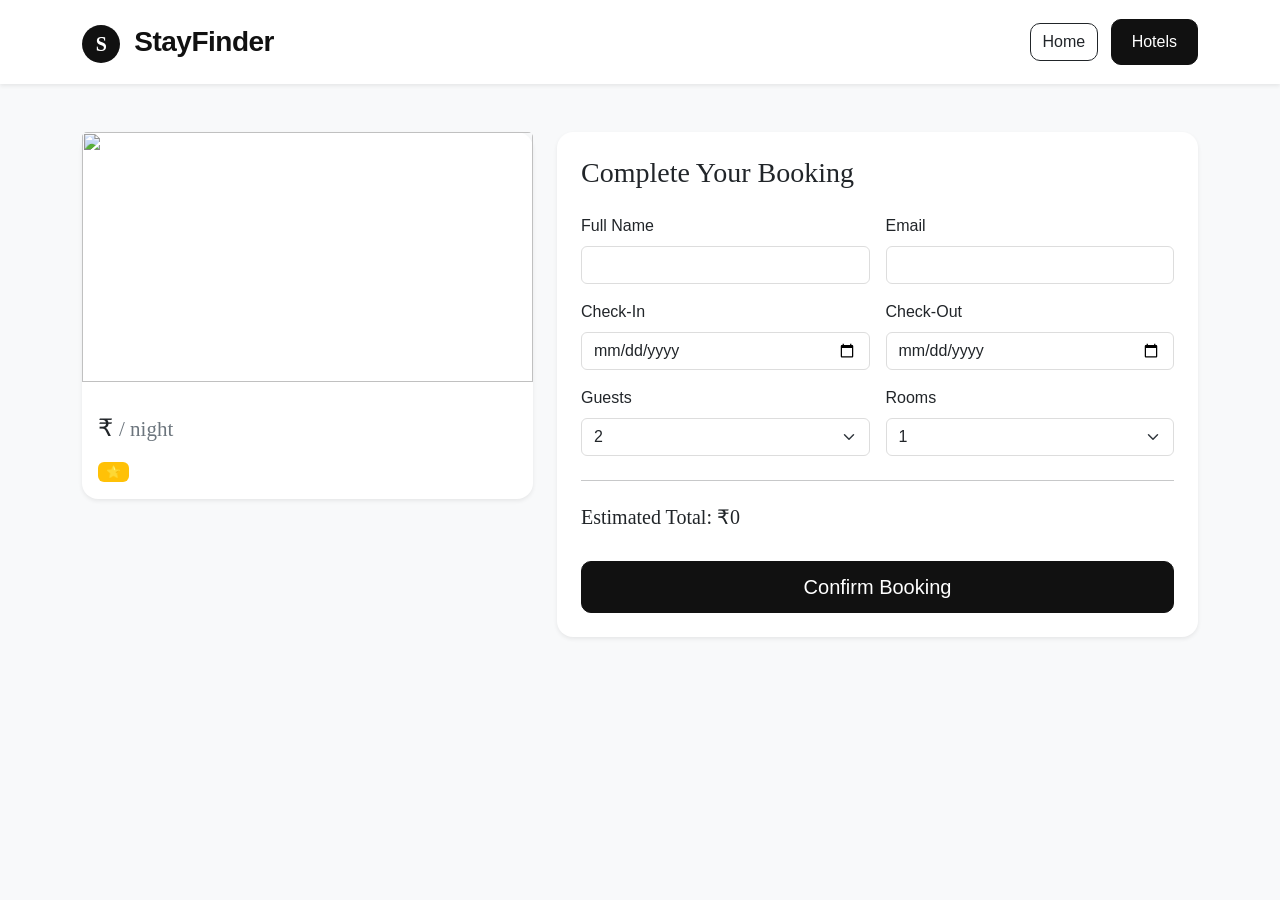
==== booking.html @ faed86fd "Add files via upload" ====
<!DOCTYPE html>
<html lang="en">
<head>
    <meta charset="UTF-8">
    <meta name="viewport" content="width=device-width, initial-scale=1.0">
    <title>StayFinder | Booking</title>

    <!-- Bootstrap -->
    <link href="https://cdn.jsdelivr.net/npm/bootstrap@5.3.3/dist/css/bootstrap.min.css" rel="stylesheet">

    <!-- CSS -->
    <link rel="stylesheet" href="style.css">
</head>

<body class="bg-light">

<!-- NAVBAR -->
<nav class="navbar navbar-expand-lg bg-white shadow-sm">
    <div class="container">

        <a class="navbar-brand fw-bold fs-3" href="index.html">
            <span class="brand-mark">S</span>
            StayFinder
        </a>

        <div>
            <a href="index.html" class="btn btn-outline-dark me-2">Home</a>
            <a href="hotels.html" class="btn btn-dark">Hotels</a>
        </div>

    </div>
</nav>


<div class="container py-5">

    <div class="row g-4">

        <!-- HOTEL DETAILS -->
        <div class="col-lg-5">

            <div class="card border-0 shadow-sm rounded-4">

                <img id="hotelImage"
                     src=""
                     class="card-img-top"
                     style="height:250px;object-fit:cover;">

                <div class="card-body">

                    <h3 id="hotelName"></h3>

                    <p id="hotelLocation" class="text-secondary"></p>

                    <h4>
                        ₹<span id="hotelPrice"></span>
                        <small class="text-secondary">
                            / night
                        </small>
                    </h4>

                    <div class="mt-3">

                        <span class="badge bg-warning text-dark">
                            ⭐ <span id="hotelRating"></span>
                        </span>

                    </div>

                </div>

            </div>

        </div>



        <!-- BOOKING FORM -->
        <div class="col-lg-7">

            <div class="card border-0 shadow-sm rounded-4 p-4">

                <h3 class="mb-4">
                    Complete Your Booking
                </h3>


                <form id="bookingForm">

                    <div class="row g-3">

                        <div class="col-md-6">

                            <label class="form-label">
                                Full Name
                            </label>

                            <input
                                type="text"
                                id="guestName"
                                class="form-control"
                                required>

                        </div>


                        <div class="col-md-6">

                            <label class="form-label">
                                Email
                            </label>

                            <input
                                type="email"
                                id="guestEmail"
                                class="form-control"
                                required>

                        </div>


                        <div class="col-md-6">

                            <label class="form-label">
                                Check-In
                            </label>

                            <input
                                type="date"
                                id="checkIn"
                                class="form-control"
                                required>

                        </div>


                        <div class="col-md-6">

                            <label class="form-label">
                                Check-Out
                            </label>

                            <input
                                type="date"
                                id="checkOut"
                                class="form-control"
                                required>

                        </div>


                        <div class="col-md-6">

                            <label class="form-label">
                                Guests
                            </label>

                            <select
                                id="guests"
                                class="form-select">

                                <option>1</option>
                                <option selected>2</option>
                                <option>3</option>
                                <option>4</option>

                            </select>

                        </div>


                        <div class="col-md-6">

                            <label class="form-label">
                                Rooms
                            </label>

                            <select
                                id="rooms"
                                class="form-select">

                                <option selected>1</option>
                                <option>2</option>
                                <option>3</option>

                            </select>

                        </div>

                    </div>


                    <hr class="my-4">


                    <h5>
                        Estimated Total:
                        ₹<span id="totalPrice">0</span>
                    </h5>


                    <button
                        class="btn btn-dark btn-lg mt-4 w-100"
                        type="submit">

                        Confirm Booking

                    </button>

                </form>

            </div>

        </div>

    </div>

</div>


<!-- Bootstrap -->
<script src="https://cdn.jsdelivr.net/npm/bootstrap@5.3.3/dist/js/bootstrap.bundle.min.js"></script>

<!-- Shared JS -->
<script src="script.js"></script>

<script>

let selectedHotel = JSON.parse(
    localStorage.getItem("selectedHotel")
);

if(selectedHotel){

    document.getElementById("hotelImage").src =
        selectedHotel.image;

    document.getElementById("hotelName").innerText =
        selectedHotel.name;

    document.getElementById("hotelLocation").innerText =
        selectedHotel.location;

    document.getElementById("hotelPrice").innerText =
        selectedHotel.price;

    document.getElementById("hotelRating").innerText =
        selectedHotel.rating;
}

function calculateTotal(){

    let price =
        selectedHotel.price;

    let rooms =
        Number(
            document.getElementById("rooms").value
        );

    let total =
        price * rooms;

    document.getElementById(
        "totalPrice"
    ).innerText = total;
}

calculateTotal();

document
.getElementById("rooms")
.addEventListener("change",
    calculateTotal
);


document
.getElementById("bookingForm")
.addEventListener("submit",

function(e){

    e.preventDefault();

    let booking = {

        hotel:
            selectedHotel.name,

        location:
            selectedHotel.location,

        image:
            selectedHotel.image,

        guest:
            document.getElementById(
                "guestName"
            ).value,

        email:
            document.getElementById(
                "guestEmail"
            ).value,

        checkIn:
            document.getElementById(
                "checkIn"
            ).value,

        checkOut:
            document.getElementById(
                "checkOut"
            ).value,

        guests:
            document.getElementById(
                "guests"
            ).value,

        rooms:
            document.getElementById(
                "rooms"
            ).value,

        total:
            document.getElementById(
                "totalPrice"
            ).innerText
    };


    localStorage.setItem(
        "booking",
        JSON.stringify(booking)
    );


    /*
      GOOGLE ANALYTICS EVENT
    */

    trackEvent(
        "booking_complete",
        {
            hotel_name:
                booking.hotel,

            value:
                booking.total
        }
    );


    window.location.href =
        "my-booking.html";

});

</script>

</body>
</html>
---- style.css ----
/* =====================================================
   STAYFINDER - MAIN CSS
   ===================================================== */


/* =====================================================
   GENERAL
   ===================================================== */

* {
    margin: 0;
    padding: 0;
    box-sizing: border-box;
}

body {
    font-family: "DM Sans", sans-serif;
    color: #222;
    background: #f8f7f4;
}

h1,
h2,
h3,
h4,
h5 {
    font-family: "Playfair Display", serif;
}

a {
    text-decoration: none;
}


/* =====================================================
   NAVBAR
   ===================================================== */

.navbar {
    padding: 16px 0;
    background: #ffffff;
}

.navbar-brand {
    color: #111 !important;
    letter-spacing: -0.5px;
}

.brand-mark {
    display: inline-flex;
    justify-content: center;
    align-items: center;

    width: 38px;
    height: 38px;

    margin-right: 7px;

    border-radius: 50%;

    background: #111;
    color: white;

    font-family: "Playfair Display", serif;
    font-size: 20px;
}

.nav-link {
    color: #333 !important;
    font-weight: 500;
    margin: 0 7px;
}

.nav-link:hover {
    color: #777 !important;
}


/* =====================================================
   HERO SECTION
   ===================================================== */

.hero-section {
    position: relative;

    min-height: 650px;

    background-image:
        url("https://images.unsplash.com/photo-1564501049412-61c2a3083791?auto=format&fit=crop&w=1800&q=90");

    background-size: cover;
    background-position: center;

    display: flex;
    align-items: center;
}

.hero-overlay {
    position: absolute;

    inset: 0;

    background:
        linear-gradient(
            90deg,
            rgba(0, 0, 0, 0.72),
            rgba(0, 0, 0, 0.25)
        );
}

.hero-content {
    position: relative;

    z-index: 2;

    max-width: 750px;

    color: white;
}

.hero-small-text {
    text-transform: uppercase;

    letter-spacing: 3px;

    font-size: 14px;

    font-weight: 600;

    margin-bottom: 15px;
}

.hero-content h1 {
    font-size: clamp(45px, 7vw, 80px);

    line-height: 1.05;

    margin-bottom: 20px;
}

.hero-content p {
    font-size: 18px;

    max-width: 600px;

    line-height: 1.7;
}


/* =====================================================
   SEARCH BOX
   ===================================================== */

.search-box {
    background: white;

    border-radius: 18px;

    padding: 22px;

    box-shadow:
        0 15px 45px rgba(0, 0, 0, 0.15);

    margin-top: 35px;
}

.search-box label {
    font-size: 13px;

    font-weight: 600;

    margin-bottom: 6px;

    color: #555;
}

.search-box .form-control,
.search-box .form-select {
    border-radius: 10px;

    min-height: 48px;

    border: 1px solid #ddd;
}

.search-box .form-control:focus,
.search-box .form-select:focus {
    border-color: #111;

    box-shadow: none;
}


/* =====================================================
   SECTION TITLES
   ===================================================== */

.section-label {
    display: inline-block;

    font-size: 12px;

    font-weight: 700;

    letter-spacing: 2px;

    color: #777;

    text-transform: uppercase;
}

.section-title {
    font-size: 45px;

    line-height: 1.2;

    margin-bottom: 15px;
}


/* =====================================================
   DESTINATION CARDS
   ===================================================== */

.destination-card {
    position: relative;

    height: 300px;

    overflow: hidden;

    border-radius: 18px;

    cursor: pointer;
}

.destination-card img {
    width: 100%;
    height: 100%;

    object-fit: cover;

    transition: transform 0.5s ease;
}

.destination-card:hover img {
    transform: scale(1.08);
}

.destination-overlay {
    position: absolute;

    inset: 0;

    display: flex;
    align-items: flex-end;

    padding: 25px;

    color: white;

    background:
        linear-gradient(
            transparent 35%,
            rgba(0, 0, 0, 0.75)
        );
}

.destination-overlay h4 {
    margin: 0;

    font-size: 26px;
}


/* =====================================================
   HOTEL CARDS
   ===================================================== */

.hotel-card {
    background: white;

    border-radius: 18px;

    overflow: hidden;

    border: 1px solid #eee;

    transition:
        transform 0.3s ease,
        box-shadow 0.3s ease;

    height: 100%;
}

.hotel-card:hover {
    transform: translateY(-7px);

    box-shadow:
        0 15px 40px rgba(0, 0, 0, 0.10);
}

.hotel-card-image {
    width: 100%;

    height: 230px;

    object-fit: cover;
}

.hotel-card h4 {
    font-size: 24px;
}

.rating {
    font-size: 14px;

    font-weight: 600;
}


/* =====================================================
   FEATURE BOXES
   ===================================================== */

.feature-box {
    background: white;

    padding: 35px 25px;

    border-radius: 18px;

    text-align: center;

    height: 100%;

    border: 1px solid #eee;

    transition: transform 0.3s ease;
}

.feature-box:hover {
    transform: translateY(-5px);
}

.feature-icon {
    width: 65px;
    height: 65px;

    margin: 0 auto 20px;

    border-radius: 50%;

    background: #f0eee9;

    display: flex;

    align-items: center;

    justify-content: center;

    font-size: 27px;
}


/* =====================================================
   PAGE HEADER
   ===================================================== */

.page-header {
    background: #eeece7;

    padding: 80px 0;

    text-align: center;
}

.page-header h1 {
    font-size: 55px;

    margin-bottom: 15px;
}


/* =====================================================
   FILTER BOX
   ===================================================== */

.filter-box {
    background: white;

    border-radius: 18px;

    padding: 25px;

    border: 1px solid #eee;

    box-shadow:
        0 8px 30px rgba(0, 0, 0, 0.05);
}

.filter-box label {
    font-size: 13px;

    font-weight: 600;

    margin-bottom: 7px;
}

.filter-box .form-control,
.filter-box .form-select {
    min-height: 45px;

    border-radius: 10px;
}


/* =====================================================
   SORT SELECT
   ===================================================== */

.sort-select {
    min-width: 180px;

    border-radius: 10px;
}


/* =====================================================
   BOOKING PAGE
   ===================================================== */

.booking-img {
    width: 100%;

    height: 450px;

    object-fit: cover;

    border-radius: 18px;
}

.price-summary {
    background: #f1eee8;

    border-radius: 15px;

    padding: 20px;
}

.price-box {
    background: #111;

    color: white;

    padding: 25px;

    border-radius: 15px;
}


/* =====================================================
   EMPTY STATE
   ===================================================== */

.empty-state {
    background: white;

    padding: 70px 30px;

    border-radius: 20px;

    border: 1px solid #eee;
}


/* =====================================================
   PROFILE
   ===================================================== */

.profile-avatar {
    width: 100px;
    height: 100px;

    border-radius: 50%;

    background: #111;

    color: white;

    display: flex;

    justify-content: center;

    align-items: center;

    font-family: "Playfair Display", serif;

    font-size: 45px;
}

#profileForm .form-control {
    min-height: 50px;

    border-radius: 10px;

    border: 1px solid #ddd;
}

#profileForm .form-control:focus {
    border-color: #111;

    box-shadow: none;
}


/* =====================================================
   BUTTONS
   ===================================================== */

.btn-dark {
    background: #111;

    border-color: #111;

    border-radius: 10px;

    padding: 10px 20px;
}

.btn-dark:hover {
    background: #333;

    border-color: #333;
}

.btn-outline-dark {
    border-radius: 10px;
}


/* =====================================================
   FOOTER
   ===================================================== */

.footer {
    background: #111;

    color: #ddd;

    padding: 55px 0;

    margin-top: 70px;
}

.footer h4 {
    color: white;

    margin-bottom: 15px;
}

.footer p {
    color: #aaa;

    margin-bottom: 8px;
}


/* =====================================================
   FORM ELEMENTS
   ===================================================== */

.form-control,
.form-select {
    border-color: #ddd;
}

.form-control:focus,
.form-select:focus {
    border-color: #111;

    box-shadow:
        0 0 0 0.15rem rgba(0, 0, 0, 0.08);
}


/* =====================================================
   RESPONSIVE DESIGN
   ===================================================== */

@media (max-width: 768px) {

    .hero-section {
        min-height: 720px;
    }

    .hero-content h1 {
        font-size: 48px;
    }

    .hero-content p {
        font-size: 16px;
    }

    .section-title {
        font-size: 36px;
    }

    .page-header {
        padding: 55px 0;
    }

    .page-header h1 {
        font-size: 42px;
    }

    .destination-card {
        height: 250px;
    }

    .hotel-card-image {
        height: 210px;
    }

}


/* =====================================================
   PRINT BOOKING
   ===================================================== */

@media print {

    .navbar,
    .footer,
    .btn {
        display: none !important;
    }

    body {
        background: white;
    }

    .card {
        box-shadow: none !important;

        border: 1px solid #ddd !important;
    }

}
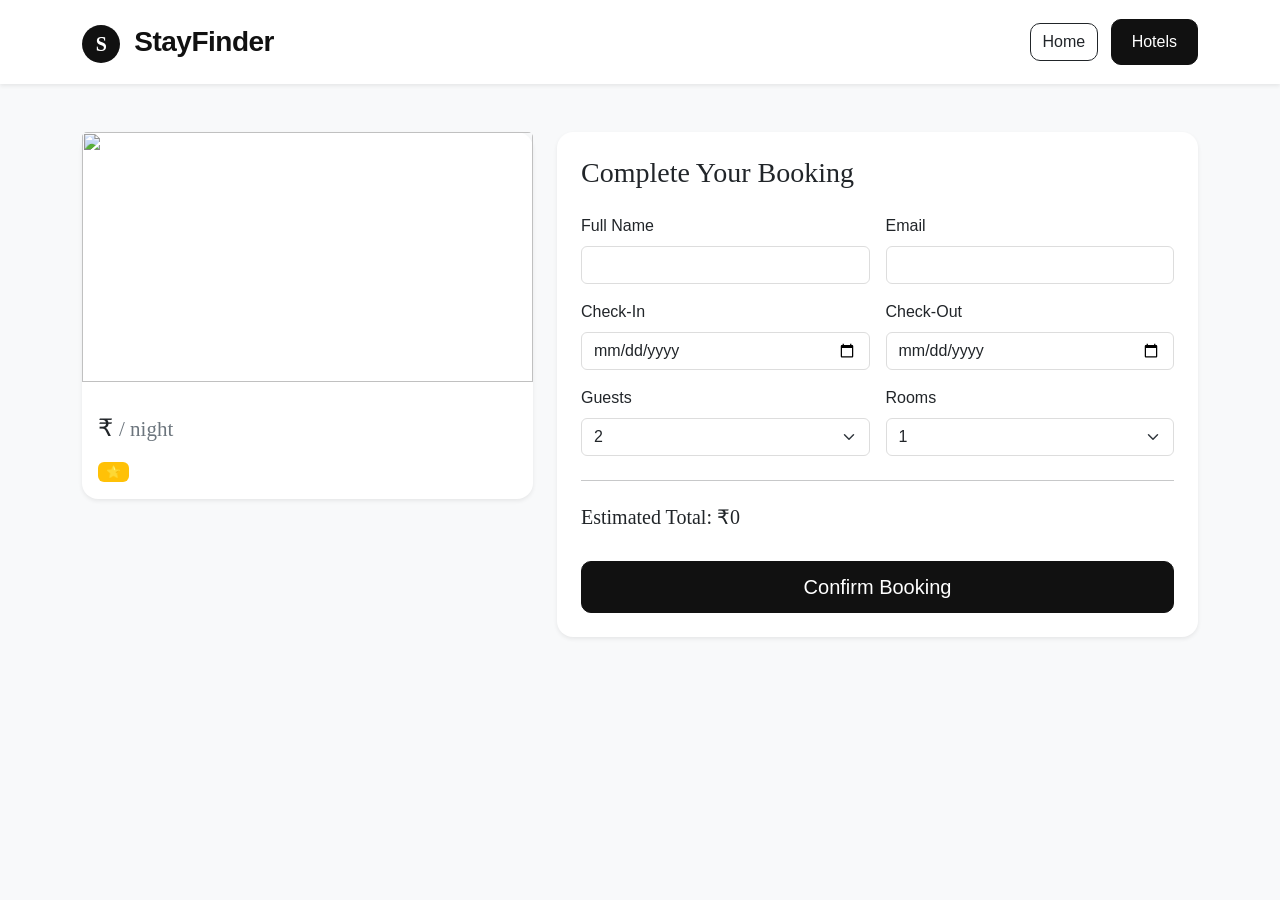
==== commit f8dbb0d3: "Add Google Analytics tracking" ====
--- a/booking.html
+++ b/booking.html
@@ -1,364 +1,375 @@
-<!DOCTYPE html>
-<html lang="en">
-<head>
-    <meta charset="UTF-8">
-    <meta name="viewport" content="width=device-width, initial-scale=1.0">
-    <title>StayFinder | Booking</title>
-
-    <!-- Bootstrap -->
-    <link href="https://cdn.jsdelivr.net/npm/bootstrap@5.3.3/dist/css/bootstrap.min.css" rel="stylesheet">
-
-    <!-- CSS -->
-    <link rel="stylesheet" href="style.css">
-</head>
-
-<body class="bg-light">
-
-<!-- NAVBAR -->
-<nav class="navbar navbar-expand-lg bg-white shadow-sm">
-    <div class="container">
-
-        <a class="navbar-brand fw-bold fs-3" href="index.html">
-            <span class="brand-mark">S</span>
-            StayFinder
-        </a>
-
-        <div>
-            <a href="index.html" class="btn btn-outline-dark me-2">Home</a>
-            <a href="hotels.html" class="btn btn-dark">Hotels</a>
-        </div>
-
-    </div>
-</nav>
-
-
-<div class="container py-5">
-
-    <div class="row g-4">
-
-        <!-- HOTEL DETAILS -->
-        <div class="col-lg-5">
-
-            <div class="card border-0 shadow-sm rounded-4">
-
-                <img id="hotelImage"
-                     src=""
-                     class="card-img-top"
-                     style="height:250px;object-fit:cover;">
-
-                <div class="card-body">
-
-                    <h3 id="hotelName"></h3>
-
-                    <p id="hotelLocation" class="text-secondary"></p>
-
-                    <h4>
-                        ₹<span id="hotelPrice"></span>
-                        <small class="text-secondary">
-                            / night
-                        </small>
-                    </h4>
-
-                    <div class="mt-3">
-
-                        <span class="badge bg-warning text-dark">
-                            ⭐ <span id="hotelRating"></span>
-                        </span>
-
-                    </div>
-
-                </div>
-
-            </div>
-
-        </div>
-
-
-
-        <!-- BOOKING FORM -->
-        <div class="col-lg-7">
-
-            <div class="card border-0 shadow-sm rounded-4 p-4">
-
-                <h3 class="mb-4">
-                    Complete Your Booking
-                </h3>
-
-
-                <form id="bookingForm">
-
-                    <div class="row g-3">
-
-                        <div class="col-md-6">
-
-                            <label class="form-label">
-                                Full Name
-                            </label>
-
-                            <input
-                                type="text"
-                                id="guestName"
-                                class="form-control"
-                                required>
-
-                        </div>
-
-
-                        <div class="col-md-6">
-
-                            <label class="form-label">
-                                Email
-                            </label>
-
-                            <input
-                                type="email"
-                                id="guestEmail"
-                                class="form-control"
-                                required>
-
-                        </div>
-
-
-                        <div class="col-md-6">
-
-                            <label class="form-label">
-                                Check-In
-                            </label>
-
-                            <input
-                                type="date"
-                                id="checkIn"
-                                class="form-control"
-                                required>
-
-                        </div>
-
-
-                        <div class="col-md-6">
-
-                            <label class="form-label">
-                                Check-Out
-                            </label>
-
-                            <input
-                                type="date"
-                                id="checkOut"
-                                class="form-control"
-                                required>
-
-                        </div>
-
-
-                        <div class="col-md-6">
-
-                            <label class="form-label">
-                                Guests
-                            </label>
-
-                            <select
-                                id="guests"
-                                class="form-select">
-
-                                <option>1</option>
-                                <option selected>2</option>
-                                <option>3</option>
-                                <option>4</option>
-
-                            </select>
-
-                        </div>
-
-
-                        <div class="col-md-6">
-
-                            <label class="form-label">
-                                Rooms
-                            </label>
-
-                            <select
-                                id="rooms"
-                                class="form-select">
-
-                                <option selected>1</option>
-                                <option>2</option>
-                                <option>3</option>
-
-                            </select>
-
-                        </div>
-
-                    </div>
-
-
-                    <hr class="my-4">
-
-
-                    <h5>
-                        Estimated Total:
-                        ₹<span id="totalPrice">0</span>
-                    </h5>
-
-
-                    <button
-                        class="btn btn-dark btn-lg mt-4 w-100"
-                        type="submit">
-
-                        Confirm Booking
-
-                    </button>
-
-                </form>
-
-            </div>
-
-        </div>
-
-    </div>
-
-</div>
-
-
-<!-- Bootstrap -->
-<script src="https://cdn.jsdelivr.net/npm/bootstrap@5.3.3/dist/js/bootstrap.bundle.min.js"></script>
-
-<!-- Shared JS -->
-<script src="script.js"></script>
-
-<script>
-
-let selectedHotel = JSON.parse(
-    localStorage.getItem("selectedHotel")
-);
-
-if(selectedHotel){
-
-    document.getElementById("hotelImage").src =
-        selectedHotel.image;
-
-    document.getElementById("hotelName").innerText =
-        selectedHotel.name;
-
-    document.getElementById("hotelLocation").innerText =
-        selectedHotel.location;
-
-    document.getElementById("hotelPrice").innerText =
-        selectedHotel.price;
-
-    document.getElementById("hotelRating").innerText =
-        selectedHotel.rating;
-}
-
-function calculateTotal(){
-
-    let price =
-        selectedHotel.price;
-
-    let rooms =
-        Number(
-            document.getElementById("rooms").value
-        );
-
-    let total =
-        price * rooms;
-
-    document.getElementById(
-        "totalPrice"
-    ).innerText = total;
-}
-
-calculateTotal();
-
-document
-.getElementById("rooms")
-.addEventListener("change",
-    calculateTotal
-);
-
-
-document
-.getElementById("bookingForm")
-.addEventListener("submit",
-
-function(e){
-
-    e.preventDefault();
-
-    let booking = {
-
-        hotel:
-            selectedHotel.name,
-
-        location:
-            selectedHotel.location,
-
-        image:
-            selectedHotel.image,
-
-        guest:
-            document.getElementById(
-                "guestName"
-            ).value,
-
-        email:
-            document.getElementById(
-                "guestEmail"
-            ).value,
-
-        checkIn:
-            document.getElementById(
-                "checkIn"
-            ).value,
-
-        checkOut:
-            document.getElementById(
-                "checkOut"
-            ).value,
-
-        guests:
-            document.getElementById(
-                "guests"
-            ).value,
-
-        rooms:
-            document.getElementById(
-                "rooms"
-            ).value,
-
-        total:
-            document.getElementById(
-                "totalPrice"
-            ).innerText
-    };
-
-
-    localStorage.setItem(
-        "booking",
-        JSON.stringify(booking)
-    );
-
-
-    /*
-      GOOGLE ANALYTICS EVENT
-    */
-
-    trackEvent(
-        "booking_complete",
-        {
-            hotel_name:
-                booking.hotel,
-
-            value:
-                booking.total
-        }
-    );
-
-
-    window.location.href =
-        "my-booking.html";
-
-});
-
-</script>
-
-</body>
+<!DOCTYPE html>
+<html lang="en">
+<head>
+    <meta charset="UTF-8">
+    <meta name="viewport" content="width=device-width, initial-scale=1.0">
+    <title>StayFinder | Booking</title>
+
+    <!-- Bootstrap -->
+    <link href="https://cdn.jsdelivr.net/npm/bootstrap@5.3.3/dist/css/bootstrap.min.css" rel="stylesheet">
+
+    <!-- CSS -->
+    <link rel="stylesheet" href="style.css">
+
+    <!-- Google Analytics -->
+<script async src="https://www.googletagmanager.com/gtag/js?id=G-7BK6CVH2B3"></script>
+<script>
+  window.dataLayer = window.dataLayer || [];
+  function gtag(){dataLayer.push(arguments);}
+  gtag('js', new Date());
+
+  gtag('config', 'G-7BK6CVH2B3');
+</script>
+<!-- End Google Analytics -->
+</head>
+
+<body class="bg-light">
+
+<!-- NAVBAR -->
+<nav class="navbar navbar-expand-lg bg-white shadow-sm">
+    <div class="container">
+
+        <a class="navbar-brand fw-bold fs-3" href="index.html">
+            <span class="brand-mark">S</span>
+            StayFinder
+        </a>
+
+        <div>
+            <a href="index.html" class="btn btn-outline-dark me-2">Home</a>
+            <a href="hotels.html" class="btn btn-dark">Hotels</a>
+        </div>
+
+    </div>
+</nav>
+
+
+<div class="container py-5">
+
+    <div class="row g-4">
+
+        <!-- HOTEL DETAILS -->
+        <div class="col-lg-5">
+
+            <div class="card border-0 shadow-sm rounded-4">
+
+                <img id="hotelImage"
+                     src=""
+                     class="card-img-top"
+                     style="height:250px;object-fit:cover;">
+
+                <div class="card-body">
+
+                    <h3 id="hotelName"></h3>
+
+                    <p id="hotelLocation" class="text-secondary"></p>
+
+                    <h4>
+                        ₹<span id="hotelPrice"></span>
+                        <small class="text-secondary">
+                            / night
+                        </small>
+                    </h4>
+
+                    <div class="mt-3">
+
+                        <span class="badge bg-warning text-dark">
+                            ⭐ <span id="hotelRating"></span>
+                        </span>
+
+                    </div>
+
+                </div>
+
+            </div>
+
+        </div>
+
+
+
+        <!-- BOOKING FORM -->
+        <div class="col-lg-7">
+
+            <div class="card border-0 shadow-sm rounded-4 p-4">
+
+                <h3 class="mb-4">
+                    Complete Your Booking
+                </h3>
+
+
+                <form id="bookingForm">
+
+                    <div class="row g-3">
+
+                        <div class="col-md-6">
+
+                            <label class="form-label">
+                                Full Name
+                            </label>
+
+                            <input
+                                type="text"
+                                id="guestName"
+                                class="form-control"
+                                required>
+
+                        </div>
+
+
+                        <div class="col-md-6">
+
+                            <label class="form-label">
+                                Email
+                            </label>
+
+                            <input
+                                type="email"
+                                id="guestEmail"
+                                class="form-control"
+                                required>
+
+                        </div>
+
+
+                        <div class="col-md-6">
+
+                            <label class="form-label">
+                                Check-In
+                            </label>
+
+                            <input
+                                type="date"
+                                id="checkIn"
+                                class="form-control"
+                                required>
+
+                        </div>
+
+
+                        <div class="col-md-6">
+
+                            <label class="form-label">
+                                Check-Out
+                            </label>
+
+                            <input
+                                type="date"
+                                id="checkOut"
+                                class="form-control"
+                                required>
+
+                        </div>
+
+
+                        <div class="col-md-6">
+
+                            <label class="form-label">
+                                Guests
+                            </label>
+
+                            <select
+                                id="guests"
+                                class="form-select">
+
+                                <option>1</option>
+                                <option selected>2</option>
+                                <option>3</option>
+                                <option>4</option>
+
+                            </select>
+
+                        </div>
+
+
+                        <div class="col-md-6">
+
+                            <label class="form-label">
+                                Rooms
+                            </label>
+
+                            <select
+                                id="rooms"
+                                class="form-select">
+
+                                <option selected>1</option>
+                                <option>2</option>
+                                <option>3</option>
+
+                            </select>
+
+                        </div>
+
+                    </div>
+
+
+                    <hr class="my-4">
+
+
+                    <h5>
+                        Estimated Total:
+                        ₹<span id="totalPrice">0</span>
+                    </h5>
+
+
+                    <button
+                        class="btn btn-dark btn-lg mt-4 w-100"
+                        type="submit">
+
+                        Confirm Booking
+
+                    </button>
+
+                </form>
+
+            </div>
+
+        </div>
+
+    </div>
+
+</div>
+
+
+<!-- Bootstrap -->
+<script src="https://cdn.jsdelivr.net/npm/bootstrap@5.3.3/dist/js/bootstrap.bundle.min.js"></script>
+
+<!-- Shared JS -->
+<script src="script.js"></script>
+
+<script>
+
+let selectedHotel = JSON.parse(
+    localStorage.getItem("selectedHotel")
+);
+
+if(selectedHotel){
+
+    document.getElementById("hotelImage").src =
+        selectedHotel.image;
+
+    document.getElementById("hotelName").innerText =
+        selectedHotel.name;
+
+    document.getElementById("hotelLocation").innerText =
+        selectedHotel.location;
+
+    document.getElementById("hotelPrice").innerText =
+        selectedHotel.price;
+
+    document.getElementById("hotelRating").innerText =
+        selectedHotel.rating;
+}
+
+function calculateTotal(){
+
+    let price =
+        selectedHotel.price;
+
+    let rooms =
+        Number(
+            document.getElementById("rooms").value
+        );
+
+    let total =
+        price * rooms;
+
+    document.getElementById(
+        "totalPrice"
+    ).innerText = total;
+}
+
+calculateTotal();
+
+document
+.getElementById("rooms")
+.addEventListener("change",
+    calculateTotal
+);
+
+
+document
+.getElementById("bookingForm")
+.addEventListener("submit",
+
+function(e){
+
+    e.preventDefault();
+
+    let booking = {
+
+        hotel:
+            selectedHotel.name,
+
+        location:
+            selectedHotel.location,
+
+        image:
+            selectedHotel.image,
+
+        guest:
+            document.getElementById(
+                "guestName"
+            ).value,
+
+        email:
+            document.getElementById(
+                "guestEmail"
+            ).value,
+
+        checkIn:
+            document.getElementById(
+                "checkIn"
+            ).value,
+
+        checkOut:
+            document.getElementById(
+                "checkOut"
+            ).value,
+
+        guests:
+            document.getElementById(
+                "guests"
+            ).value,
+
+        rooms:
+            document.getElementById(
+                "rooms"
+            ).value,
+
+        total:
+            document.getElementById(
+                "totalPrice"
+            ).innerText
+    };
+
+
+    localStorage.setItem(
+        "booking",
+        JSON.stringify(booking)
+    );
+
+
+    /*
+      GOOGLE ANALYTICS EVENT
+    */
+
+    trackEvent(
+        "booking_complete",
+        {
+            hotel_name:
+                booking.hotel,
+
+            value:
+                booking.total
+        }
+    );
+
+
+    window.location.href =
+        "my-booking.html";
+
+});
+
+</script>
+
+</body>
 </html>
--- a/style.css
+++ b/style.css
@@ -1,650 +1,650 @@
-/* =====================================================
-   STAYFINDER - MAIN CSS
-   ===================================================== */
-
-
-/* =====================================================
-   GENERAL
-   ===================================================== */
-
-* {
-    margin: 0;
-    padding: 0;
-    box-sizing: border-box;
-}
-
-body {
-    font-family: "DM Sans", sans-serif;
-    color: #222;
-    background: #f8f7f4;
-}
-
-h1,
-h2,
-h3,
-h4,
-h5 {
-    font-family: "Playfair Display", serif;
-}
-
-a {
-    text-decoration: none;
-}
-
-
-/* =====================================================
-   NAVBAR
-   ===================================================== */
-
-.navbar {
-    padding: 16px 0;
-    background: #ffffff;
-}
-
-.navbar-brand {
-    color: #111 !important;
-    letter-spacing: -0.5px;
-}
-
-.brand-mark {
-    display: inline-flex;
-    justify-content: center;
-    align-items: center;
-
-    width: 38px;
-    height: 38px;
-
-    margin-right: 7px;
-
-    border-radius: 50%;
-
-    background: #111;
-    color: white;
-
-    font-family: "Playfair Display", serif;
-    font-size: 20px;
-}
-
-.nav-link {
-    color: #333 !important;
-    font-weight: 500;
-    margin: 0 7px;
-}
-
-.nav-link:hover {
-    color: #777 !important;
-}
-
-
-/* =====================================================
-   HERO SECTION
-   ===================================================== */
-
-.hero-section {
-    position: relative;
-
-    min-height: 650px;
-
-    background-image:
-        url("https://images.unsplash.com/photo-1564501049412-61c2a3083791?auto=format&fit=crop&w=1800&q=90");
-
-    background-size: cover;
-    background-position: center;
-
-    display: flex;
-    align-items: center;
-}
-
-.hero-overlay {
-    position: absolute;
-
-    inset: 0;
-
-    background:
-        linear-gradient(
-            90deg,
-            rgba(0, 0, 0, 0.72),
-            rgba(0, 0, 0, 0.25)
-        );
-}
-
-.hero-content {
-    position: relative;
-
-    z-index: 2;
-
-    max-width: 750px;
-
-    color: white;
-}
-
-.hero-small-text {
-    text-transform: uppercase;
-
-    letter-spacing: 3px;
-
-    font-size: 14px;
-
-    font-weight: 600;
-
-    margin-bottom: 15px;
-}
-
-.hero-content h1 {
-    font-size: clamp(45px, 7vw, 80px);
-
-    line-height: 1.05;
-
-    margin-bottom: 20px;
-}
-
-.hero-content p {
-    font-size: 18px;
-
-    max-width: 600px;
-
-    line-height: 1.7;
-}
-
-
-/* =====================================================
-   SEARCH BOX
-   ===================================================== */
-
-.search-box {
-    background: white;
-
-    border-radius: 18px;
-
-    padding: 22px;
-
-    box-shadow:
-        0 15px 45px rgba(0, 0, 0, 0.15);
-
-    margin-top: 35px;
-}
-
-.search-box label {
-    font-size: 13px;
-
-    font-weight: 600;
-
-    margin-bottom: 6px;
-
-    color: #555;
-}
-
-.search-box .form-control,
-.search-box .form-select {
-    border-radius: 10px;
-
-    min-height: 48px;
-
-    border: 1px solid #ddd;
-}
-
-.search-box .form-control:focus,
-.search-box .form-select:focus {
-    border-color: #111;
-
-    box-shadow: none;
-}
-
-
-/* =====================================================
-   SECTION TITLES
-   ===================================================== */
-
-.section-label {
-    display: inline-block;
-
-    font-size: 12px;
-
-    font-weight: 700;
-
-    letter-spacing: 2px;
-
-    color: #777;
-
-    text-transform: uppercase;
-}
-
-.section-title {
-    font-size: 45px;
-
-    line-height: 1.2;
-
-    margin-bottom: 15px;
-}
-
-
-/* =====================================================
-   DESTINATION CARDS
-   ===================================================== */
-
-.destination-card {
-    position: relative;
-
-    height: 300px;
-
-    overflow: hidden;
-
-    border-radius: 18px;
-
-    cursor: pointer;
-}
-
-.destination-card img {
-    width: 100%;
-    height: 100%;
-
-    object-fit: cover;
-
-    transition: transform 0.5s ease;
-}
-
-.destination-card:hover img {
-    transform: scale(1.08);
-}
-
-.destination-overlay {
-    position: absolute;
-
-    inset: 0;
-
-    display: flex;
-    align-items: flex-end;
-
-    padding: 25px;
-
-    color: white;
-
-    background:
-        linear-gradient(
-            transparent 35%,
-            rgba(0, 0, 0, 0.75)
-        );
-}
-
-.destination-overlay h4 {
-    margin: 0;
-
-    font-size: 26px;
-}
-
-
-/* =====================================================
-   HOTEL CARDS
-   ===================================================== */
-
-.hotel-card {
-    background: white;
-
-    border-radius: 18px;
-
-    overflow: hidden;
-
-    border: 1px solid #eee;
-
-    transition:
-        transform 0.3s ease,
-        box-shadow 0.3s ease;
-
-    height: 100%;
-}
-
-.hotel-card:hover {
-    transform: translateY(-7px);
-
-    box-shadow:
-        0 15px 40px rgba(0, 0, 0, 0.10);
-}
-
-.hotel-card-image {
-    width: 100%;
-
-    height: 230px;
-
-    object-fit: cover;
-}
-
-.hotel-card h4 {
-    font-size: 24px;
-}
-
-.rating {
-    font-size: 14px;
-
-    font-weight: 600;
-}
-
-
-/* =====================================================
-   FEATURE BOXES
-   ===================================================== */
-
-.feature-box {
-    background: white;
-
-    padding: 35px 25px;
-
-    border-radius: 18px;
-
-    text-align: center;
-
-    height: 100%;
-
-    border: 1px solid #eee;
-
-    transition: transform 0.3s ease;
-}
-
-.feature-box:hover {
-    transform: translateY(-5px);
-}
-
-.feature-icon {
-    width: 65px;
-    height: 65px;
-
-    margin: 0 auto 20px;
-
-    border-radius: 50%;
-
-    background: #f0eee9;
-
-    display: flex;
-
-    align-items: center;
-
-    justify-content: center;
-
-    font-size: 27px;
-}
-
-
-/* =====================================================
-   PAGE HEADER
-   ===================================================== */
-
-.page-header {
-    background: #eeece7;
-
-    padding: 80px 0;
-
-    text-align: center;
-}
-
-.page-header h1 {
-    font-size: 55px;
-
-    margin-bottom: 15px;
-}
-
-
-/* =====================================================
-   FILTER BOX
-   ===================================================== */
-
-.filter-box {
-    background: white;
-
-    border-radius: 18px;
-
-    padding: 25px;
-
-    border: 1px solid #eee;
-
-    box-shadow:
-        0 8px 30px rgba(0, 0, 0, 0.05);
-}
-
-.filter-box label {
-    font-size: 13px;
-
-    font-weight: 600;
-
-    margin-bottom: 7px;
-}
-
-.filter-box .form-control,
-.filter-box .form-select {
-    min-height: 45px;
-
-    border-radius: 10px;
-}
-
-
-/* =====================================================
-   SORT SELECT
-   ===================================================== */
-
-.sort-select {
-    min-width: 180px;
-
-    border-radius: 10px;
-}
-
-
-/* =====================================================
-   BOOKING PAGE
-   ===================================================== */
-
-.booking-img {
-    width: 100%;
-
-    height: 450px;
-
-    object-fit: cover;
-
-    border-radius: 18px;
-}
-
-.price-summary {
-    background: #f1eee8;
-
-    border-radius: 15px;
-
-    padding: 20px;
-}
-
-.price-box {
-    background: #111;
-
-    color: white;
-
-    padding: 25px;
-
-    border-radius: 15px;
-}
-
-
-/* =====================================================
-   EMPTY STATE
-   ===================================================== */
-
-.empty-state {
-    background: white;
-
-    padding: 70px 30px;
-
-    border-radius: 20px;
-
-    border: 1px solid #eee;
-}
-
-
-/* =====================================================
-   PROFILE
-   ===================================================== */
-
-.profile-avatar {
-    width: 100px;
-    height: 100px;
-
-    border-radius: 50%;
-
-    background: #111;
-
-    color: white;
-
-    display: flex;
-
-    justify-content: center;
-
-    align-items: center;
-
-    font-family: "Playfair Display", serif;
-
-    font-size: 45px;
-}
-
-#profileForm .form-control {
-    min-height: 50px;
-
-    border-radius: 10px;
-
-    border: 1px solid #ddd;
-}
-
-#profileForm .form-control:focus {
-    border-color: #111;
-
-    box-shadow: none;
-}
-
-
-/* =====================================================
-   BUTTONS
-   ===================================================== */
-
-.btn-dark {
-    background: #111;
-
-    border-color: #111;
-
-    border-radius: 10px;
-
-    padding: 10px 20px;
-}
-
-.btn-dark:hover {
-    background: #333;
-
-    border-color: #333;
-}
-
-.btn-outline-dark {
-    border-radius: 10px;
-}
-
-
-/* =====================================================
-   FOOTER
-   ===================================================== */
-
-.footer {
-    background: #111;
-
-    color: #ddd;
-
-    padding: 55px 0;
-
-    margin-top: 70px;
-}
-
-.footer h4 {
-    color: white;
-
-    margin-bottom: 15px;
-}
-
-.footer p {
-    color: #aaa;
-
-    margin-bottom: 8px;
-}
-
-
-/* =====================================================
-   FORM ELEMENTS
-   ===================================================== */
-
-.form-control,
-.form-select {
-    border-color: #ddd;
-}
-
-.form-control:focus,
-.form-select:focus {
-    border-color: #111;
-
-    box-shadow:
-        0 0 0 0.15rem rgba(0, 0, 0, 0.08);
-}
-
-
-/* =====================================================
-   RESPONSIVE DESIGN
-   ===================================================== */
-
-@media (max-width: 768px) {
-
-    .hero-section {
-        min-height: 720px;
-    }
-
-    .hero-content h1 {
-        font-size: 48px;
-    }
-
-    .hero-content p {
-        font-size: 16px;
-    }
-
-    .section-title {
-        font-size: 36px;
-    }
-
-    .page-header {
-        padding: 55px 0;
-    }
-
-    .page-header h1 {
-        font-size: 42px;
-    }
-
-    .destination-card {
-        height: 250px;
-    }
-
-    .hotel-card-image {
-        height: 210px;
-    }
-
-}
-
-
-/* =====================================================
-   PRINT BOOKING
-   ===================================================== */
-
-@media print {
-
-    .navbar,
-    .footer,
-    .btn {
-        display: none !important;
-    }
-
-    body {
-        background: white;
-    }
-
-    .card {
-        box-shadow: none !important;
-
-        border: 1px solid #ddd !important;
-    }
-
+/* =====================================================
+   STAYFINDER - MAIN CSS
+   ===================================================== */
+
+
+/* =====================================================
+   GENERAL
+   ===================================================== */
+
+* {
+    margin: 0;
+    padding: 0;
+    box-sizing: border-box;
+}
+
+body {
+    font-family: "DM Sans", sans-serif;
+    color: #222;
+    background: #f8f7f4;
+}
+
+h1,
+h2,
+h3,
+h4,
+h5 {
+    font-family: "Playfair Display", serif;
+}
+
+a {
+    text-decoration: none;
+}
+
+
+/* =====================================================
+   NAVBAR
+   ===================================================== */
+
+.navbar {
+    padding: 16px 0;
+    background: #ffffff;
+}
+
+.navbar-brand {
+    color: #111 !important;
+    letter-spacing: -0.5px;
+}
+
+.brand-mark {
+    display: inline-flex;
+    justify-content: center;
+    align-items: center;
+
+    width: 38px;
+    height: 38px;
+
+    margin-right: 7px;
+
+    border-radius: 50%;
+
+    background: #111;
+    color: white;
+
+    font-family: "Playfair Display", serif;
+    font-size: 20px;
+}
+
+.nav-link {
+    color: #333 !important;
+    font-weight: 500;
+    margin: 0 7px;
+}
+
+.nav-link:hover {
+    color: #777 !important;
+}
+
+
+/* =====================================================
+   HERO SECTION
+   ===================================================== */
+
+.hero-section {
+    position: relative;
+
+    min-height: 650px;
+
+    background-image:
+        url("https://images.unsplash.com/photo-1564501049412-61c2a3083791?auto=format&fit=crop&w=1800&q=90");
+
+    background-size: cover;
+    background-position: center;
+
+    display: flex;
+    align-items: center;
+}
+
+.hero-overlay {
+    position: absolute;
+
+    inset: 0;
+
+    background:
+        linear-gradient(
+            90deg,
+            rgba(0, 0, 0, 0.72),
+            rgba(0, 0, 0, 0.25)
+        );
+}
+
+.hero-content {
+    position: relative;
+
+    z-index: 2;
+
+    max-width: 750px;
+
+    color: white;
+}
+
+.hero-small-text {
+    text-transform: uppercase;
+
+    letter-spacing: 3px;
+
+    font-size: 14px;
+
+    font-weight: 600;
+
+    margin-bottom: 15px;
+}
+
+.hero-content h1 {
+    font-size: clamp(45px, 7vw, 80px);
+
+    line-height: 1.05;
+
+    margin-bottom: 20px;
+}
+
+.hero-content p {
+    font-size: 18px;
+
+    max-width: 600px;
+
+    line-height: 1.7;
+}
+
+
+/* =====================================================
+   SEARCH BOX
+   ===================================================== */
+
+.search-box {
+    background: white;
+
+    border-radius: 18px;
+
+    padding: 22px;
+
+    box-shadow:
+        0 15px 45px rgba(0, 0, 0, 0.15);
+
+    margin-top: 35px;
+}
+
+.search-box label {
+    font-size: 13px;
+
+    font-weight: 600;
+
+    margin-bottom: 6px;
+
+    color: #555;
+}
+
+.search-box .form-control,
+.search-box .form-select {
+    border-radius: 10px;
+
+    min-height: 48px;
+
+    border: 1px solid #ddd;
+}
+
+.search-box .form-control:focus,
+.search-box .form-select:focus {
+    border-color: #111;
+
+    box-shadow: none;
+}
+
+
+/* =====================================================
+   SECTION TITLES
+   ===================================================== */
+
+.section-label {
+    display: inline-block;
+
+    font-size: 12px;
+
+    font-weight: 700;
+
+    letter-spacing: 2px;
+
+    color: #777;
+
+    text-transform: uppercase;
+}
+
+.section-title {
+    font-size: 45px;
+
+    line-height: 1.2;
+
+    margin-bottom: 15px;
+}
+
+
+/* =====================================================
+   DESTINATION CARDS
+   ===================================================== */
+
+.destination-card {
+    position: relative;
+
+    height: 300px;
+
+    overflow: hidden;
+
+    border-radius: 18px;
+
+    cursor: pointer;
+}
+
+.destination-card img {
+    width: 100%;
+    height: 100%;
+
+    object-fit: cover;
+
+    transition: transform 0.5s ease;
+}
+
+.destination-card:hover img {
+    transform: scale(1.08);
+}
+
+.destination-overlay {
+    position: absolute;
+
+    inset: 0;
+
+    display: flex;
+    align-items: flex-end;
+
+    padding: 25px;
+
+    color: white;
+
+    background:
+        linear-gradient(
+            transparent 35%,
+            rgba(0, 0, 0, 0.75)
+        );
+}
+
+.destination-overlay h4 {
+    margin: 0;
+
+    font-size: 26px;
+}
+
+
+/* =====================================================
+   HOTEL CARDS
+   ===================================================== */
+
+.hotel-card {
+    background: white;
+
+    border-radius: 18px;
+
+    overflow: hidden;
+
+    border: 1px solid #eee;
+
+    transition:
+        transform 0.3s ease,
+        box-shadow 0.3s ease;
+
+    height: 100%;
+}
+
+.hotel-card:hover {
+    transform: translateY(-7px);
+
+    box-shadow:
+        0 15px 40px rgba(0, 0, 0, 0.10);
+}
+
+.hotel-card-image {
+    width: 100%;
+
+    height: 230px;
+
+    object-fit: cover;
+}
+
+.hotel-card h4 {
+    font-size: 24px;
+}
+
+.rating {
+    font-size: 14px;
+
+    font-weight: 600;
+}
+
+
+/* =====================================================
+   FEATURE BOXES
+   ===================================================== */
+
+.feature-box {
+    background: white;
+
+    padding: 35px 25px;
+
+    border-radius: 18px;
+
+    text-align: center;
+
+    height: 100%;
+
+    border: 1px solid #eee;
+
+    transition: transform 0.3s ease;
+}
+
+.feature-box:hover {
+    transform: translateY(-5px);
+}
+
+.feature-icon {
+    width: 65px;
+    height: 65px;
+
+    margin: 0 auto 20px;
+
+    border-radius: 50%;
+
+    background: #f0eee9;
+
+    display: flex;
+
+    align-items: center;
+
+    justify-content: center;
+
+    font-size: 27px;
+}
+
+
+/* =====================================================
+   PAGE HEADER
+   ===================================================== */
+
+.page-header {
+    background: #eeece7;
+
+    padding: 80px 0;
+
+    text-align: center;
+}
+
+.page-header h1 {
+    font-size: 55px;
+
+    margin-bottom: 15px;
+}
+
+
+/* =====================================================
+   FILTER BOX
+   ===================================================== */
+
+.filter-box {
+    background: white;
+
+    border-radius: 18px;
+
+    padding: 25px;
+
+    border: 1px solid #eee;
+
+    box-shadow:
+        0 8px 30px rgba(0, 0, 0, 0.05);
+}
+
+.filter-box label {
+    font-size: 13px;
+
+    font-weight: 600;
+
+    margin-bottom: 7px;
+}
+
+.filter-box .form-control,
+.filter-box .form-select {
+    min-height: 45px;
+
+    border-radius: 10px;
+}
+
+
+/* =====================================================
+   SORT SELECT
+   ===================================================== */
+
+.sort-select {
+    min-width: 180px;
+
+    border-radius: 10px;
+}
+
+
+/* =====================================================
+   BOOKING PAGE
+   ===================================================== */
+
+.booking-img {
+    width: 100%;
+
+    height: 450px;
+
+    object-fit: cover;
+
+    border-radius: 18px;
+}
+
+.price-summary {
+    background: #f1eee8;
+
+    border-radius: 15px;
+
+    padding: 20px;
+}
+
+.price-box {
+    background: #111;
+
+    color: white;
+
+    padding: 25px;
+
+    border-radius: 15px;
+}
+
+
+/* =====================================================
+   EMPTY STATE
+   ===================================================== */
+
+.empty-state {
+    background: white;
+
+    padding: 70px 30px;
+
+    border-radius: 20px;
+
+    border: 1px solid #eee;
+}
+
+
+/* =====================================================
+   PROFILE
+   ===================================================== */
+
+.profile-avatar {
+    width: 100px;
+    height: 100px;
+
+    border-radius: 50%;
+
+    background: #111;
+
+    color: white;
+
+    display: flex;
+
+    justify-content: center;
+
+    align-items: center;
+
+    font-family: "Playfair Display", serif;
+
+    font-size: 45px;
+}
+
+#profileForm .form-control {
+    min-height: 50px;
+
+    border-radius: 10px;
+
+    border: 1px solid #ddd;
+}
+
+#profileForm .form-control:focus {
+    border-color: #111;
+
+    box-shadow: none;
+}
+
+
+/* =====================================================
+   BUTTONS
+   ===================================================== */
+
+.btn-dark {
+    background: #111;
+
+    border-color: #111;
+
+    border-radius: 10px;
+
+    padding: 10px 20px;
+}
+
+.btn-dark:hover {
+    background: #333;
+
+    border-color: #333;
+}
+
+.btn-outline-dark {
+    border-radius: 10px;
+}
+
+
+/* =====================================================
+   FOOTER
+   ===================================================== */
+
+.footer {
+    background: #111;
+
+    color: #ddd;
+
+    padding: 55px 0;
+
+    margin-top: 70px;
+}
+
+.footer h4 {
+    color: white;
+
+    margin-bottom: 15px;
+}
+
+.footer p {
+    color: #aaa;
+
+    margin-bottom: 8px;
+}
+
+
+/* =====================================================
+   FORM ELEMENTS
+   ===================================================== */
+
+.form-control,
+.form-select {
+    border-color: #ddd;
+}
+
+.form-control:focus,
+.form-select:focus {
+    border-color: #111;
+
+    box-shadow:
+        0 0 0 0.15rem rgba(0, 0, 0, 0.08);
+}
+
+
+/* =====================================================
+   RESPONSIVE DESIGN
+   ===================================================== */
+
+@media (max-width: 768px) {
+
+    .hero-section {
+        min-height: 720px;
+    }
+
+    .hero-content h1 {
+        font-size: 48px;
+    }
+
+    .hero-content p {
+        font-size: 16px;
+    }
+
+    .section-title {
+        font-size: 36px;
+    }
+
+    .page-header {
+        padding: 55px 0;
+    }
+
+    .page-header h1 {
+        font-size: 42px;
+    }
+
+    .destination-card {
+        height: 250px;
+    }
+
+    .hotel-card-image {
+        height: 210px;
+    }
+
+}
+
+
+/* =====================================================
+   PRINT BOOKING
+   ===================================================== */
+
+@media print {
+
+    .navbar,
+    .footer,
+    .btn {
+        display: none !important;
+    }
+
+    body {
+        background: white;
+    }
+
+    .card {
+        box-shadow: none !important;
+
+        border: 1px solid #ddd !important;
+    }
+
 }
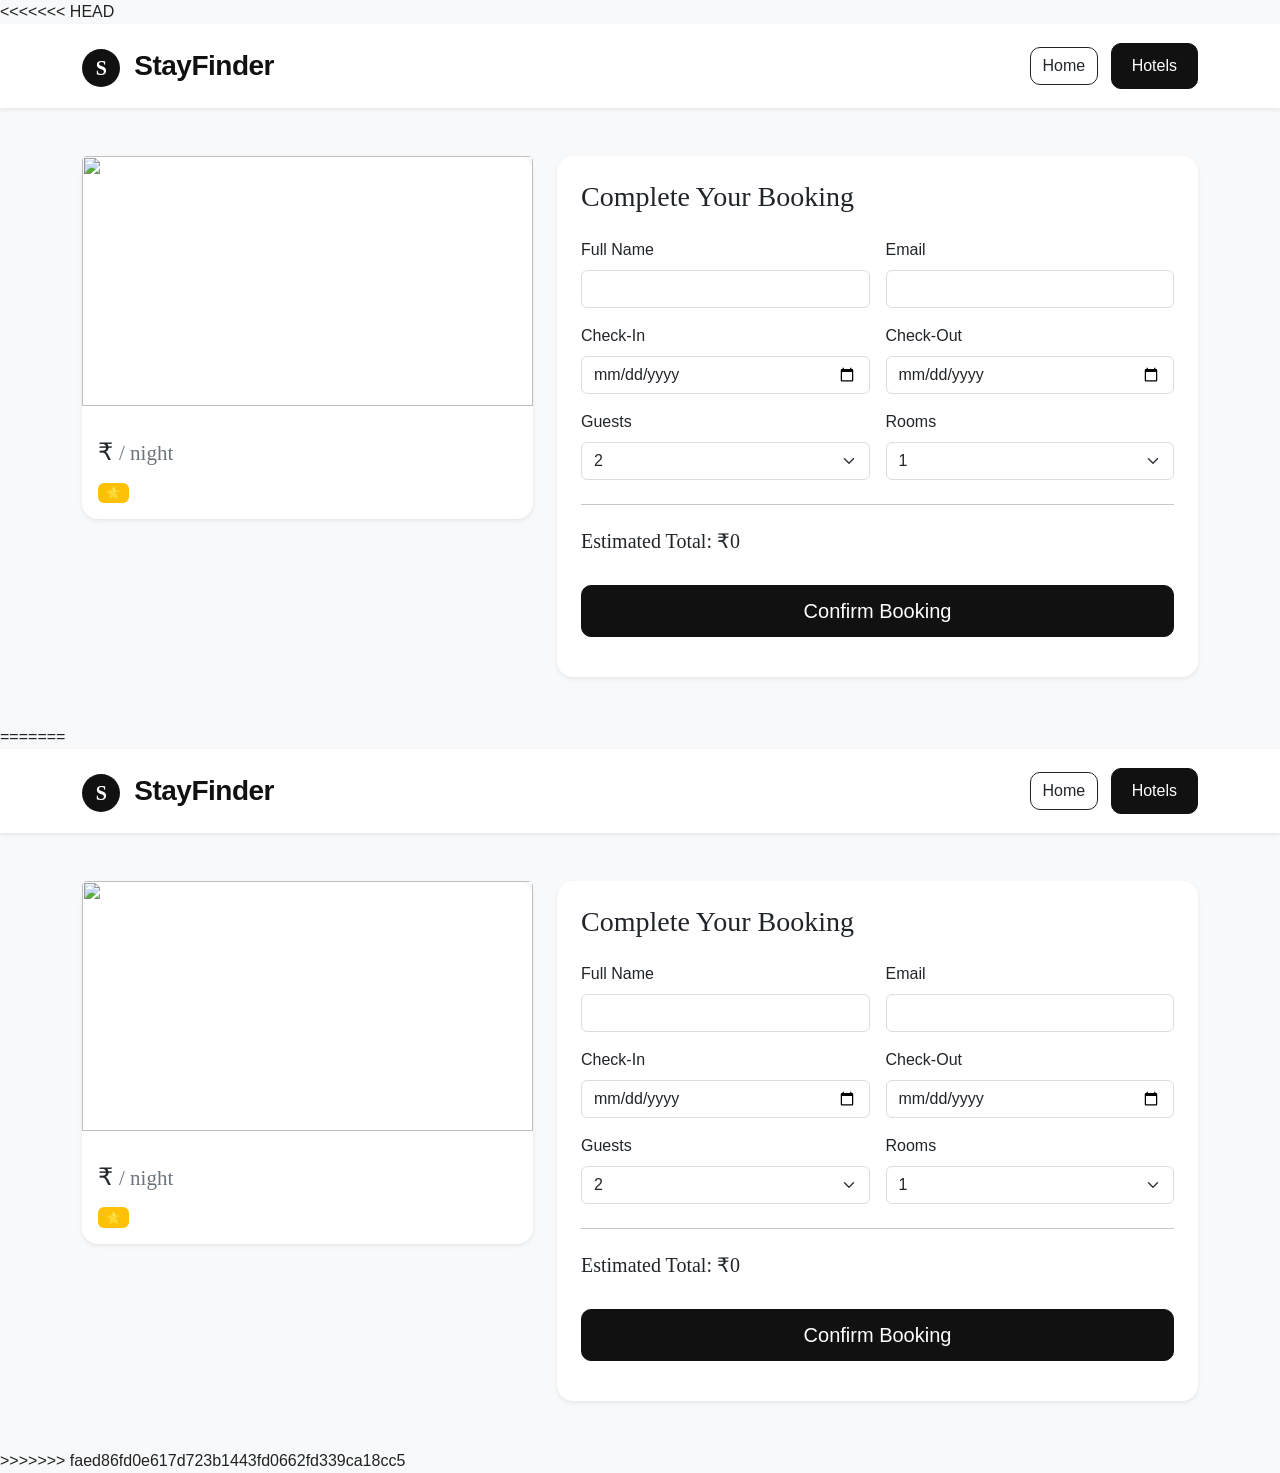
==== commit 0d11a1c3: "Merge StayFinder with GitHub" ====
--- a/booking.html
+++ b/booking.html
@@ -1,3 +1,4 @@
+<<<<<<< HEAD
 <!DOCTYPE html>
 <html lang="en">
 <head>
@@ -372,4 +373,369 @@
 </script>
 
 </body>
+=======
+<!DOCTYPE html>
+<html lang="en">
+<head>
+    <meta charset="UTF-8">
+    <meta name="viewport" content="width=device-width, initial-scale=1.0">
+    <title>StayFinder | Booking</title>
+
+    <!-- Bootstrap -->
+    <link href="https://cdn.jsdelivr.net/npm/bootstrap@5.3.3/dist/css/bootstrap.min.css" rel="stylesheet">
+
+    <!-- CSS -->
+    <link rel="stylesheet" href="style.css">
+</head>
+
+<body class="bg-light">
+
+<!-- NAVBAR -->
+<nav class="navbar navbar-expand-lg bg-white shadow-sm">
+    <div class="container">
+
+        <a class="navbar-brand fw-bold fs-3" href="index.html">
+            <span class="brand-mark">S</span>
+            StayFinder
+        </a>
+
+        <div>
+            <a href="index.html" class="btn btn-outline-dark me-2">Home</a>
+            <a href="hotels.html" class="btn btn-dark">Hotels</a>
+        </div>
+
+    </div>
+</nav>
+
+
+<div class="container py-5">
+
+    <div class="row g-4">
+
+        <!-- HOTEL DETAILS -->
+        <div class="col-lg-5">
+
+            <div class="card border-0 shadow-sm rounded-4">
+
+                <img id="hotelImage"
+                     src=""
+                     class="card-img-top"
+                     style="height:250px;object-fit:cover;">
+
+                <div class="card-body">
+
+                    <h3 id="hotelName"></h3>
+
+                    <p id="hotelLocation" class="text-secondary"></p>
+
+                    <h4>
+                        ₹<span id="hotelPrice"></span>
+                        <small class="text-secondary">
+                            / night
+                        </small>
+                    </h4>
+
+                    <div class="mt-3">
+
+                        <span class="badge bg-warning text-dark">
+                            ⭐ <span id="hotelRating"></span>
+                        </span>
+
+                    </div>
+
+                </div>
+
+            </div>
+
+        </div>
+
+
+
+        <!-- BOOKING FORM -->
+        <div class="col-lg-7">
+
+            <div class="card border-0 shadow-sm rounded-4 p-4">
+
+                <h3 class="mb-4">
+                    Complete Your Booking
+                </h3>
+
+
+                <form id="bookingForm">
+
+                    <div class="row g-3">
+
+                        <div class="col-md-6">
+
+                            <label class="form-label">
+                                Full Name
+                            </label>
+
+                            <input
+                                type="text"
+                                id="guestName"
+                                class="form-control"
+                                required>
+
+                        </div>
+
+
+                        <div class="col-md-6">
+
+                            <label class="form-label">
+                                Email
+                            </label>
+
+                            <input
+                                type="email"
+                                id="guestEmail"
+                                class="form-control"
+                                required>
+
+                        </div>
+
+
+                        <div class="col-md-6">
+
+                            <label class="form-label">
+                                Check-In
+                            </label>
+
+                            <input
+                                type="date"
+                                id="checkIn"
+                                class="form-control"
+                                required>
+
+                        </div>
+
+
+                        <div class="col-md-6">
+
+                            <label class="form-label">
+                                Check-Out
+                            </label>
+
+                            <input
+                                type="date"
+                                id="checkOut"
+                                class="form-control"
+                                required>
+
+                        </div>
+
+
+                        <div class="col-md-6">
+
+                            <label class="form-label">
+                                Guests
+                            </label>
+
+                            <select
+                                id="guests"
+                                class="form-select">
+
+                                <option>1</option>
+                                <option selected>2</option>
+                                <option>3</option>
+                                <option>4</option>
+
+                            </select>
+
+                        </div>
+
+
+                        <div class="col-md-6">
+
+                            <label class="form-label">
+                                Rooms
+                            </label>
+
+                            <select
+                                id="rooms"
+                                class="form-select">
+
+                                <option selected>1</option>
+                                <option>2</option>
+                                <option>3</option>
+
+                            </select>
+
+                        </div>
+
+                    </div>
+
+
+                    <hr class="my-4">
+
+
+                    <h5>
+                        Estimated Total:
+                        ₹<span id="totalPrice">0</span>
+                    </h5>
+
+
+                    <button
+                        class="btn btn-dark btn-lg mt-4 w-100"
+                        type="submit">
+
+                        Confirm Booking
+
+                    </button>
+
+                </form>
+
+            </div>
+
+        </div>
+
+    </div>
+
+</div>
+
+
+<!-- Bootstrap -->
+<script src="https://cdn.jsdelivr.net/npm/bootstrap@5.3.3/dist/js/bootstrap.bundle.min.js"></script>
+
+<!-- Shared JS -->
+<script src="script.js"></script>
+
+<script>
+
+let selectedHotel = JSON.parse(
+    localStorage.getItem("selectedHotel")
+);
+
+if(selectedHotel){
+
+    document.getElementById("hotelImage").src =
+        selectedHotel.image;
+
+    document.getElementById("hotelName").innerText =
+        selectedHotel.name;
+
+    document.getElementById("hotelLocation").innerText =
+        selectedHotel.location;
+
+    document.getElementById("hotelPrice").innerText =
+        selectedHotel.price;
+
+    document.getElementById("hotelRating").innerText =
+        selectedHotel.rating;
+}
+
+function calculateTotal(){
+
+    let price =
+        selectedHotel.price;
+
+    let rooms =
+        Number(
+            document.getElementById("rooms").value
+        );
+
+    let total =
+        price * rooms;
+
+    document.getElementById(
+        "totalPrice"
+    ).innerText = total;
+}
+
+calculateTotal();
+
+document
+.getElementById("rooms")
+.addEventListener("change",
+    calculateTotal
+);
+
+
+document
+.getElementById("bookingForm")
+.addEventListener("submit",
+
+function(e){
+
+    e.preventDefault();
+
+    let booking = {
+
+        hotel:
+            selectedHotel.name,
+
+        location:
+            selectedHotel.location,
+
+        image:
+            selectedHotel.image,
+
+        guest:
+            document.getElementById(
+                "guestName"
+            ).value,
+
+        email:
+            document.getElementById(
+                "guestEmail"
+            ).value,
+
+        checkIn:
+            document.getElementById(
+                "checkIn"
+            ).value,
+
+        checkOut:
+            document.getElementById(
+                "checkOut"
+            ).value,
+
+        guests:
+            document.getElementById(
+                "guests"
+            ).value,
+
+        rooms:
+            document.getElementById(
+                "rooms"
+            ).value,
+
+        total:
+            document.getElementById(
+                "totalPrice"
+            ).innerText
+    };
+
+
+    localStorage.setItem(
+        "booking",
+        JSON.stringify(booking)
+    );
+
+
+    /*
+      GOOGLE ANALYTICS EVENT
+    */
+
+    trackEvent(
+        "booking_complete",
+        {
+            hotel_name:
+                booking.hotel,
+
+            value:
+                booking.total
+        }
+    );
+
+
+    window.location.href =
+        "my-booking.html";
+
+});
+
+</script>
+
+</body>
+>>>>>>> faed86fd0e617d723b1443fd0662fd339ca18cc5
 </html>
--- a/style.css
+++ b/style.css
@@ -1,3 +1,4 @@
+<<<<<<< HEAD
 /* =====================================================
    STAYFINDER - MAIN CSS
    ===================================================== */
@@ -647,4 +648,655 @@
         border: 1px solid #ddd !important;
     }
 
+=======
+/* =====================================================
+   STAYFINDER - MAIN CSS
+   ===================================================== */
+
+
+/* =====================================================
+   GENERAL
+   ===================================================== */
+
+* {
+    margin: 0;
+    padding: 0;
+    box-sizing: border-box;
+}
+
+body {
+    font-family: "DM Sans", sans-serif;
+    color: #222;
+    background: #f8f7f4;
+}
+
+h1,
+h2,
+h3,
+h4,
+h5 {
+    font-family: "Playfair Display", serif;
+}
+
+a {
+    text-decoration: none;
+}
+
+
+/* =====================================================
+   NAVBAR
+   ===================================================== */
+
+.navbar {
+    padding: 16px 0;
+    background: #ffffff;
+}
+
+.navbar-brand {
+    color: #111 !important;
+    letter-spacing: -0.5px;
+}
+
+.brand-mark {
+    display: inline-flex;
+    justify-content: center;
+    align-items: center;
+
+    width: 38px;
+    height: 38px;
+
+    margin-right: 7px;
+
+    border-radius: 50%;
+
+    background: #111;
+    color: white;
+
+    font-family: "Playfair Display", serif;
+    font-size: 20px;
+}
+
+.nav-link {
+    color: #333 !important;
+    font-weight: 500;
+    margin: 0 7px;
+}
+
+.nav-link:hover {
+    color: #777 !important;
+}
+
+
+/* =====================================================
+   HERO SECTION
+   ===================================================== */
+
+.hero-section {
+    position: relative;
+
+    min-height: 650px;
+
+    background-image:
+        url("https://images.unsplash.com/photo-1564501049412-61c2a3083791?auto=format&fit=crop&w=1800&q=90");
+
+    background-size: cover;
+    background-position: center;
+
+    display: flex;
+    align-items: center;
+}
+
+.hero-overlay {
+    position: absolute;
+
+    inset: 0;
+
+    background:
+        linear-gradient(
+            90deg,
+            rgba(0, 0, 0, 0.72),
+            rgba(0, 0, 0, 0.25)
+        );
+}
+
+.hero-content {
+    position: relative;
+
+    z-index: 2;
+
+    max-width: 750px;
+
+    color: white;
+}
+
+.hero-small-text {
+    text-transform: uppercase;
+
+    letter-spacing: 3px;
+
+    font-size: 14px;
+
+    font-weight: 600;
+
+    margin-bottom: 15px;
+}
+
+.hero-content h1 {
+    font-size: clamp(45px, 7vw, 80px);
+
+    line-height: 1.05;
+
+    margin-bottom: 20px;
+}
+
+.hero-content p {
+    font-size: 18px;
+
+    max-width: 600px;
+
+    line-height: 1.7;
+}
+
+
+/* =====================================================
+   SEARCH BOX
+   ===================================================== */
+
+.search-box {
+    background: white;
+
+    border-radius: 18px;
+
+    padding: 22px;
+
+    box-shadow:
+        0 15px 45px rgba(0, 0, 0, 0.15);
+
+    margin-top: 35px;
+}
+
+.search-box label {
+    font-size: 13px;
+
+    font-weight: 600;
+
+    margin-bottom: 6px;
+
+    color: #555;
+}
+
+.search-box .form-control,
+.search-box .form-select {
+    border-radius: 10px;
+
+    min-height: 48px;
+
+    border: 1px solid #ddd;
+}
+
+.search-box .form-control:focus,
+.search-box .form-select:focus {
+    border-color: #111;
+
+    box-shadow: none;
+}
+
+
+/* =====================================================
+   SECTION TITLES
+   ===================================================== */
+
+.section-label {
+    display: inline-block;
+
+    font-size: 12px;
+
+    font-weight: 700;
+
+    letter-spacing: 2px;
+
+    color: #777;
+
+    text-transform: uppercase;
+}
+
+.section-title {
+    font-size: 45px;
+
+    line-height: 1.2;
+
+    margin-bottom: 15px;
+}
+
+
+/* =====================================================
+   DESTINATION CARDS
+   ===================================================== */
+
+.destination-card {
+    position: relative;
+
+    height: 300px;
+
+    overflow: hidden;
+
+    border-radius: 18px;
+
+    cursor: pointer;
+}
+
+.destination-card img {
+    width: 100%;
+    height: 100%;
+
+    object-fit: cover;
+
+    transition: transform 0.5s ease;
+}
+
+.destination-card:hover img {
+    transform: scale(1.08);
+}
+
+.destination-overlay {
+    position: absolute;
+
+    inset: 0;
+
+    display: flex;
+    align-items: flex-end;
+
+    padding: 25px;
+
+    color: white;
+
+    background:
+        linear-gradient(
+            transparent 35%,
+            rgba(0, 0, 0, 0.75)
+        );
+}
+
+.destination-overlay h4 {
+    margin: 0;
+
+    font-size: 26px;
+}
+
+
+/* =====================================================
+   HOTEL CARDS
+   ===================================================== */
+
+.hotel-card {
+    background: white;
+
+    border-radius: 18px;
+
+    overflow: hidden;
+
+    border: 1px solid #eee;
+
+    transition:
+        transform 0.3s ease,
+        box-shadow 0.3s ease;
+
+    height: 100%;
+}
+
+.hotel-card:hover {
+    transform: translateY(-7px);
+
+    box-shadow:
+        0 15px 40px rgba(0, 0, 0, 0.10);
+}
+
+.hotel-card-image {
+    width: 100%;
+
+    height: 230px;
+
+    object-fit: cover;
+}
+
+.hotel-card h4 {
+    font-size: 24px;
+}
+
+.rating {
+    font-size: 14px;
+
+    font-weight: 600;
+}
+
+
+/* =====================================================
+   FEATURE BOXES
+   ===================================================== */
+
+.feature-box {
+    background: white;
+
+    padding: 35px 25px;
+
+    border-radius: 18px;
+
+    text-align: center;
+
+    height: 100%;
+
+    border: 1px solid #eee;
+
+    transition: transform 0.3s ease;
+}
+
+.feature-box:hover {
+    transform: translateY(-5px);
+}
+
+.feature-icon {
+    width: 65px;
+    height: 65px;
+
+    margin: 0 auto 20px;
+
+    border-radius: 50%;
+
+    background: #f0eee9;
+
+    display: flex;
+
+    align-items: center;
+
+    justify-content: center;
+
+    font-size: 27px;
+}
+
+
+/* =====================================================
+   PAGE HEADER
+   ===================================================== */
+
+.page-header {
+    background: #eeece7;
+
+    padding: 80px 0;
+
+    text-align: center;
+}
+
+.page-header h1 {
+    font-size: 55px;
+
+    margin-bottom: 15px;
+}
+
+
+/* =====================================================
+   FILTER BOX
+   ===================================================== */
+
+.filter-box {
+    background: white;
+
+    border-radius: 18px;
+
+    padding: 25px;
+
+    border: 1px solid #eee;
+
+    box-shadow:
+        0 8px 30px rgba(0, 0, 0, 0.05);
+}
+
+.filter-box label {
+    font-size: 13px;
+
+    font-weight: 600;
+
+    margin-bottom: 7px;
+}
+
+.filter-box .form-control,
+.filter-box .form-select {
+    min-height: 45px;
+
+    border-radius: 10px;
+}
+
+
+/* =====================================================
+   SORT SELECT
+   ===================================================== */
+
+.sort-select {
+    min-width: 180px;
+
+    border-radius: 10px;
+}
+
+
+/* =====================================================
+   BOOKING PAGE
+   ===================================================== */
+
+.booking-img {
+    width: 100%;
+
+    height: 450px;
+
+    object-fit: cover;
+
+    border-radius: 18px;
+}
+
+.price-summary {
+    background: #f1eee8;
+
+    border-radius: 15px;
+
+    padding: 20px;
+}
+
+.price-box {
+    background: #111;
+
+    color: white;
+
+    padding: 25px;
+
+    border-radius: 15px;
+}
+
+
+/* =====================================================
+   EMPTY STATE
+   ===================================================== */
+
+.empty-state {
+    background: white;
+
+    padding: 70px 30px;
+
+    border-radius: 20px;
+
+    border: 1px solid #eee;
+}
+
+
+/* =====================================================
+   PROFILE
+   ===================================================== */
+
+.profile-avatar {
+    width: 100px;
+    height: 100px;
+
+    border-radius: 50%;
+
+    background: #111;
+
+    color: white;
+
+    display: flex;
+
+    justify-content: center;
+
+    align-items: center;
+
+    font-family: "Playfair Display", serif;
+
+    font-size: 45px;
+}
+
+#profileForm .form-control {
+    min-height: 50px;
+
+    border-radius: 10px;
+
+    border: 1px solid #ddd;
+}
+
+#profileForm .form-control:focus {
+    border-color: #111;
+
+    box-shadow: none;
+}
+
+
+/* =====================================================
+   BUTTONS
+   ===================================================== */
+
+.btn-dark {
+    background: #111;
+
+    border-color: #111;
+
+    border-radius: 10px;
+
+    padding: 10px 20px;
+}
+
+.btn-dark:hover {
+    background: #333;
+
+    border-color: #333;
+}
+
+.btn-outline-dark {
+    border-radius: 10px;
+}
+
+
+/* =====================================================
+   FOOTER
+   ===================================================== */
+
+.footer {
+    background: #111;
+
+    color: #ddd;
+
+    padding: 55px 0;
+
+    margin-top: 70px;
+}
+
+.footer h4 {
+    color: white;
+
+    margin-bottom: 15px;
+}
+
+.footer p {
+    color: #aaa;
+
+    margin-bottom: 8px;
+}
+
+
+/* =====================================================
+   FORM ELEMENTS
+   ===================================================== */
+
+.form-control,
+.form-select {
+    border-color: #ddd;
+}
+
+.form-control:focus,
+.form-select:focus {
+    border-color: #111;
+
+    box-shadow:
+        0 0 0 0.15rem rgba(0, 0, 0, 0.08);
+}
+
+
+/* =====================================================
+   RESPONSIVE DESIGN
+   ===================================================== */
+
+@media (max-width: 768px) {
+
+    .hero-section {
+        min-height: 720px;
+    }
+
+    .hero-content h1 {
+        font-size: 48px;
+    }
+
+    .hero-content p {
+        font-size: 16px;
+    }
+
+    .section-title {
+        font-size: 36px;
+    }
+
+    .page-header {
+        padding: 55px 0;
+    }
+
+    .page-header h1 {
+        font-size: 42px;
+    }
+
+    .destination-card {
+        height: 250px;
+    }
+
+    .hotel-card-image {
+        height: 210px;
+    }
+
+}
+
+
+/* =====================================================
+   PRINT BOOKING
+   ===================================================== */
+
+@media print {
+
+    .navbar,
+    .footer,
+    .btn {
+        display: none !important;
+    }
+
+    body {
+        background: white;
+    }
+
+    .card {
+        box-shadow: none !important;
+
+        border: 1px solid #ddd !important;
+    }
+
+>>>>>>> faed86fd0e617d723b1443fd0662fd339ca18cc5
 }
--- a/style.css
+++ b/style.css
@@ -1,3 +1,4 @@
+<<<<<<< HEAD
 /* =====================================================
    STAYFINDER - MAIN CSS
    ===================================================== */
@@ -647,4 +648,655 @@
         border: 1px solid #ddd !important;
     }
 
+=======
+/* =====================================================
+   STAYFINDER - MAIN CSS
+   ===================================================== */
+
+
+/* =====================================================
+   GENERAL
+   ===================================================== */
+
+* {
+    margin: 0;
+    padding: 0;
+    box-sizing: border-box;
+}
+
+body {
+    font-family: "DM Sans", sans-serif;
+    color: #222;
+    background: #f8f7f4;
+}
+
+h1,
+h2,
+h3,
+h4,
+h5 {
+    font-family: "Playfair Display", serif;
+}
+
+a {
+    text-decoration: none;
+}
+
+
+/* =====================================================
+   NAVBAR
+   ===================================================== */
+
+.navbar {
+    padding: 16px 0;
+    background: #ffffff;
+}
+
+.navbar-brand {
+    color: #111 !important;
+    letter-spacing: -0.5px;
+}
+
+.brand-mark {
+    display: inline-flex;
+    justify-content: center;
+    align-items: center;
+
+    width: 38px;
+    height: 38px;
+
+    margin-right: 7px;
+
+    border-radius: 50%;
+
+    background: #111;
+    color: white;
+
+    font-family: "Playfair Display", serif;
+    font-size: 20px;
+}
+
+.nav-link {
+    color: #333 !important;
+    font-weight: 500;
+    margin: 0 7px;
+}
+
+.nav-link:hover {
+    color: #777 !important;
+}
+
+
+/* =====================================================
+   HERO SECTION
+   ===================================================== */
+
+.hero-section {
+    position: relative;
+
+    min-height: 650px;
+
+    background-image:
+        url("https://images.unsplash.com/photo-1564501049412-61c2a3083791?auto=format&fit=crop&w=1800&q=90");
+
+    background-size: cover;
+    background-position: center;
+
+    display: flex;
+    align-items: center;
+}
+
+.hero-overlay {
+    position: absolute;
+
+    inset: 0;
+
+    background:
+        linear-gradient(
+            90deg,
+            rgba(0, 0, 0, 0.72),
+            rgba(0, 0, 0, 0.25)
+        );
+}
+
+.hero-content {
+    position: relative;
+
+    z-index: 2;
+
+    max-width: 750px;
+
+    color: white;
+}
+
+.hero-small-text {
+    text-transform: uppercase;
+
+    letter-spacing: 3px;
+
+    font-size: 14px;
+
+    font-weight: 600;
+
+    margin-bottom: 15px;
+}
+
+.hero-content h1 {
+    font-size: clamp(45px, 7vw, 80px);
+
+    line-height: 1.05;
+
+    margin-bottom: 20px;
+}
+
+.hero-content p {
+    font-size: 18px;
+
+    max-width: 600px;
+
+    line-height: 1.7;
+}
+
+
+/* =====================================================
+   SEARCH BOX
+   ===================================================== */
+
+.search-box {
+    background: white;
+
+    border-radius: 18px;
+
+    padding: 22px;
+
+    box-shadow:
+        0 15px 45px rgba(0, 0, 0, 0.15);
+
+    margin-top: 35px;
+}
+
+.search-box label {
+    font-size: 13px;
+
+    font-weight: 600;
+
+    margin-bottom: 6px;
+
+    color: #555;
+}
+
+.search-box .form-control,
+.search-box .form-select {
+    border-radius: 10px;
+
+    min-height: 48px;
+
+    border: 1px solid #ddd;
+}
+
+.search-box .form-control:focus,
+.search-box .form-select:focus {
+    border-color: #111;
+
+    box-shadow: none;
+}
+
+
+/* =====================================================
+   SECTION TITLES
+   ===================================================== */
+
+.section-label {
+    display: inline-block;
+
+    font-size: 12px;
+
+    font-weight: 700;
+
+    letter-spacing: 2px;
+
+    color: #777;
+
+    text-transform: uppercase;
+}
+
+.section-title {
+    font-size: 45px;
+
+    line-height: 1.2;
+
+    margin-bottom: 15px;
+}
+
+
+/* =====================================================
+   DESTINATION CARDS
+   ===================================================== */
+
+.destination-card {
+    position: relative;
+
+    height: 300px;
+
+    overflow: hidden;
+
+    border-radius: 18px;
+
+    cursor: pointer;
+}
+
+.destination-card img {
+    width: 100%;
+    height: 100%;
+
+    object-fit: cover;
+
+    transition: transform 0.5s ease;
+}
+
+.destination-card:hover img {
+    transform: scale(1.08);
+}
+
+.destination-overlay {
+    position: absolute;
+
+    inset: 0;
+
+    display: flex;
+    align-items: flex-end;
+
+    padding: 25px;
+
+    color: white;
+
+    background:
+        linear-gradient(
+            transparent 35%,
+            rgba(0, 0, 0, 0.75)
+        );
+}
+
+.destination-overlay h4 {
+    margin: 0;
+
+    font-size: 26px;
+}
+
+
+/* =====================================================
+   HOTEL CARDS
+   ===================================================== */
+
+.hotel-card {
+    background: white;
+
+    border-radius: 18px;
+
+    overflow: hidden;
+
+    border: 1px solid #eee;
+
+    transition:
+        transform 0.3s ease,
+        box-shadow 0.3s ease;
+
+    height: 100%;
+}
+
+.hotel-card:hover {
+    transform: translateY(-7px);
+
+    box-shadow:
+        0 15px 40px rgba(0, 0, 0, 0.10);
+}
+
+.hotel-card-image {
+    width: 100%;
+
+    height: 230px;
+
+    object-fit: cover;
+}
+
+.hotel-card h4 {
+    font-size: 24px;
+}
+
+.rating {
+    font-size: 14px;
+
+    font-weight: 600;
+}
+
+
+/* =====================================================
+   FEATURE BOXES
+   ===================================================== */
+
+.feature-box {
+    background: white;
+
+    padding: 35px 25px;
+
+    border-radius: 18px;
+
+    text-align: center;
+
+    height: 100%;
+
+    border: 1px solid #eee;
+
+    transition: transform 0.3s ease;
+}
+
+.feature-box:hover {
+    transform: translateY(-5px);
+}
+
+.feature-icon {
+    width: 65px;
+    height: 65px;
+
+    margin: 0 auto 20px;
+
+    border-radius: 50%;
+
+    background: #f0eee9;
+
+    display: flex;
+
+    align-items: center;
+
+    justify-content: center;
+
+    font-size: 27px;
+}
+
+
+/* =====================================================
+   PAGE HEADER
+   ===================================================== */
+
+.page-header {
+    background: #eeece7;
+
+    padding: 80px 0;
+
+    text-align: center;
+}
+
+.page-header h1 {
+    font-size: 55px;
+
+    margin-bottom: 15px;
+}
+
+
+/* =====================================================
+   FILTER BOX
+   ===================================================== */
+
+.filter-box {
+    background: white;
+
+    border-radius: 18px;
+
+    padding: 25px;
+
+    border: 1px solid #eee;
+
+    box-shadow:
+        0 8px 30px rgba(0, 0, 0, 0.05);
+}
+
+.filter-box label {
+    font-size: 13px;
+
+    font-weight: 600;
+
+    margin-bottom: 7px;
+}
+
+.filter-box .form-control,
+.filter-box .form-select {
+    min-height: 45px;
+
+    border-radius: 10px;
+}
+
+
+/* =====================================================
+   SORT SELECT
+   ===================================================== */
+
+.sort-select {
+    min-width: 180px;
+
+    border-radius: 10px;
+}
+
+
+/* =====================================================
+   BOOKING PAGE
+   ===================================================== */
+
+.booking-img {
+    width: 100%;
+
+    height: 450px;
+
+    object-fit: cover;
+
+    border-radius: 18px;
+}
+
+.price-summary {
+    background: #f1eee8;
+
+    border-radius: 15px;
+
+    padding: 20px;
+}
+
+.price-box {
+    background: #111;
+
+    color: white;
+
+    padding: 25px;
+
+    border-radius: 15px;
+}
+
+
+/* =====================================================
+   EMPTY STATE
+   ===================================================== */
+
+.empty-state {
+    background: white;
+
+    padding: 70px 30px;
+
+    border-radius: 20px;
+
+    border: 1px solid #eee;
+}
+
+
+/* =====================================================
+   PROFILE
+   ===================================================== */
+
+.profile-avatar {
+    width: 100px;
+    height: 100px;
+
+    border-radius: 50%;
+
+    background: #111;
+
+    color: white;
+
+    display: flex;
+
+    justify-content: center;
+
+    align-items: center;
+
+    font-family: "Playfair Display", serif;
+
+    font-size: 45px;
+}
+
+#profileForm .form-control {
+    min-height: 50px;
+
+    border-radius: 10px;
+
+    border: 1px solid #ddd;
+}
+
+#profileForm .form-control:focus {
+    border-color: #111;
+
+    box-shadow: none;
+}
+
+
+/* =====================================================
+   BUTTONS
+   ===================================================== */
+
+.btn-dark {
+    background: #111;
+
+    border-color: #111;
+
+    border-radius: 10px;
+
+    padding: 10px 20px;
+}
+
+.btn-dark:hover {
+    background: #333;
+
+    border-color: #333;
+}
+
+.btn-outline-dark {
+    border-radius: 10px;
+}
+
+
+/* =====================================================
+   FOOTER
+   ===================================================== */
+
+.footer {
+    background: #111;
+
+    color: #ddd;
+
+    padding: 55px 0;
+
+    margin-top: 70px;
+}
+
+.footer h4 {
+    color: white;
+
+    margin-bottom: 15px;
+}
+
+.footer p {
+    color: #aaa;
+
+    margin-bottom: 8px;
+}
+
+
+/* =====================================================
+   FORM ELEMENTS
+   ===================================================== */
+
+.form-control,
+.form-select {
+    border-color: #ddd;
+}
+
+.form-control:focus,
+.form-select:focus {
+    border-color: #111;
+
+    box-shadow:
+        0 0 0 0.15rem rgba(0, 0, 0, 0.08);
+}
+
+
+/* =====================================================
+   RESPONSIVE DESIGN
+   ===================================================== */
+
+@media (max-width: 768px) {
+
+    .hero-section {
+        min-height: 720px;
+    }
+
+    .hero-content h1 {
+        font-size: 48px;
+    }
+
+    .hero-content p {
+        font-size: 16px;
+    }
+
+    .section-title {
+        font-size: 36px;
+    }
+
+    .page-header {
+        padding: 55px 0;
+    }
+
+    .page-header h1 {
+        font-size: 42px;
+    }
+
+    .destination-card {
+        height: 250px;
+    }
+
+    .hotel-card-image {
+        height: 210px;
+    }
+
+}
+
+
+/* =====================================================
+   PRINT BOOKING
+   ===================================================== */
+
+@media print {
+
+    .navbar,
+    .footer,
+    .btn {
+        display: none !important;
+    }
+
+    body {
+        background: white;
+    }
+
+    .card {
+        box-shadow: none !important;
+
+        border: 1px solid #ddd !important;
+    }
+
+>>>>>>> faed86fd0e617d723b1443fd0662fd339ca18cc5
 }
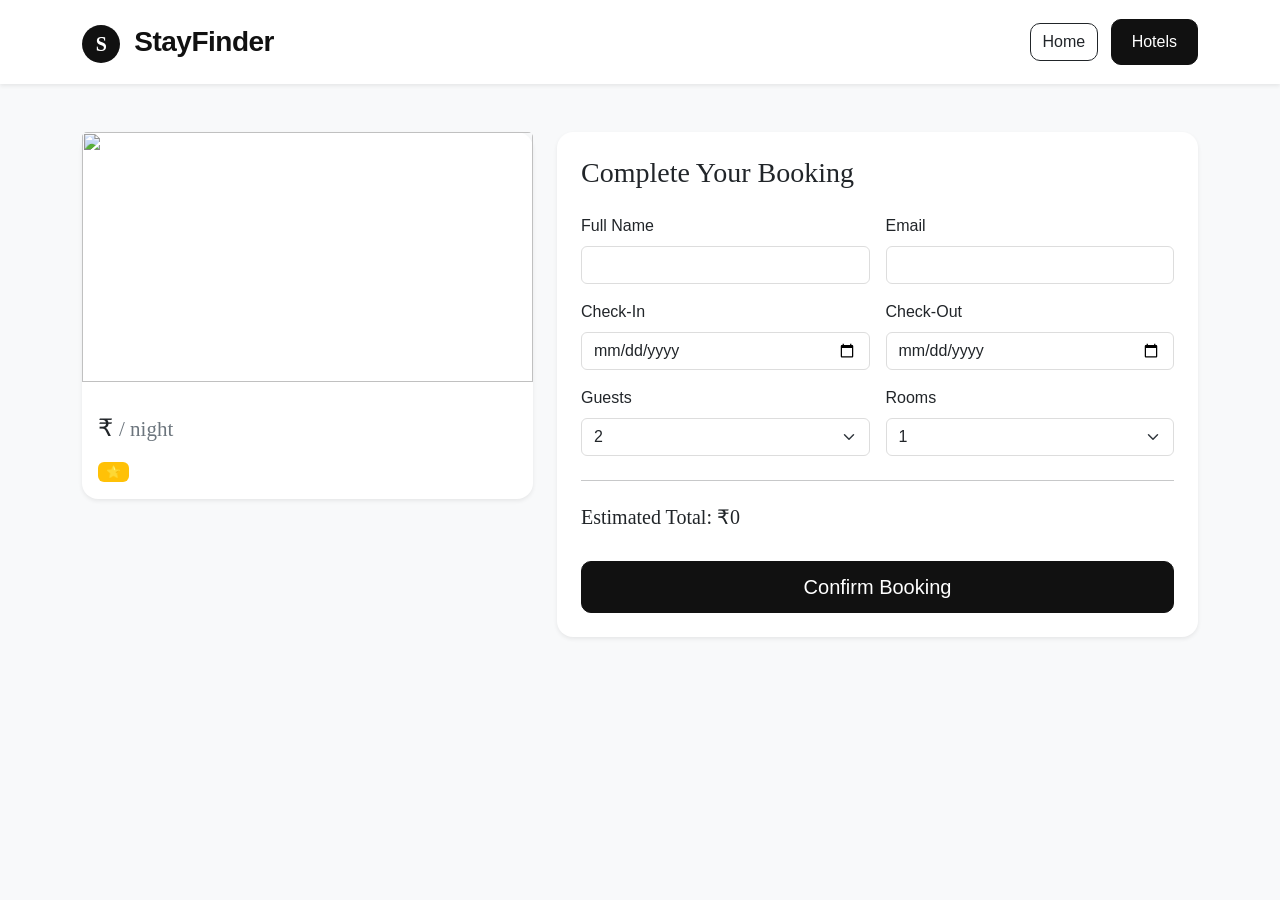
==== commit fb3c09c7: "Add files via upload" ====
--- a/booking.html
+++ b/booking.html
@@ -1,741 +1,375 @@
-<<<<<<< HEAD
-<!DOCTYPE html>
-<html lang="en">
-<head>
-    <meta charset="UTF-8">
-    <meta name="viewport" content="width=device-width, initial-scale=1.0">
-    <title>StayFinder | Booking</title>
-
-    <!-- Bootstrap -->
-    <link href="https://cdn.jsdelivr.net/npm/bootstrap@5.3.3/dist/css/bootstrap.min.css" rel="stylesheet">
-
-    <!-- CSS -->
-    <link rel="stylesheet" href="style.css">
-
-    <!-- Google Analytics -->
-<script async src="https://www.googletagmanager.com/gtag/js?id=G-7BK6CVH2B3"></script>
-<script>
-  window.dataLayer = window.dataLayer || [];
-  function gtag(){dataLayer.push(arguments);}
-  gtag('js', new Date());
-
-  gtag('config', 'G-7BK6CVH2B3');
-</script>
-<!-- End Google Analytics -->
-</head>
-
-<body class="bg-light">
-
-<!-- NAVBAR -->
-<nav class="navbar navbar-expand-lg bg-white shadow-sm">
-    <div class="container">
-
-        <a class="navbar-brand fw-bold fs-3" href="index.html">
-            <span class="brand-mark">S</span>
-            StayFinder
-        </a>
-
-        <div>
-            <a href="index.html" class="btn btn-outline-dark me-2">Home</a>
-            <a href="hotels.html" class="btn btn-dark">Hotels</a>
-        </div>
-
-    </div>
-</nav>
-
-
-<div class="container py-5">
-
-    <div class="row g-4">
-
-        <!-- HOTEL DETAILS -->
-        <div class="col-lg-5">
-
-            <div class="card border-0 shadow-sm rounded-4">
-
-                <img id="hotelImage"
-                     src=""
-                     class="card-img-top"
-                     style="height:250px;object-fit:cover;">
-
-                <div class="card-body">
-
-                    <h3 id="hotelName"></h3>
-
-                    <p id="hotelLocation" class="text-secondary"></p>
-
-                    <h4>
-                        ₹<span id="hotelPrice"></span>
-                        <small class="text-secondary">
-                            / night
-                        </small>
-                    </h4>
-
-                    <div class="mt-3">
-
-                        <span class="badge bg-warning text-dark">
-                            ⭐ <span id="hotelRating"></span>
-                        </span>
-
-                    </div>
-
-                </div>
-
-            </div>
-
-        </div>
-
-
-
-        <!-- BOOKING FORM -->
-        <div class="col-lg-7">
-
-            <div class="card border-0 shadow-sm rounded-4 p-4">
-
-                <h3 class="mb-4">
-                    Complete Your Booking
-                </h3>
-
-
-                <form id="bookingForm">
-
-                    <div class="row g-3">
-
-                        <div class="col-md-6">
-
-                            <label class="form-label">
-                                Full Name
-                            </label>
-
-                            <input
-                                type="text"
-                                id="guestName"
-                                class="form-control"
-                                required>
-
-                        </div>
-
-
-                        <div class="col-md-6">
-
-                            <label class="form-label">
-                                Email
-                            </label>
-
-                            <input
-                                type="email"
-                                id="guestEmail"
-                                class="form-control"
-                                required>
-
-                        </div>
-
-
-                        <div class="col-md-6">
-
-                            <label class="form-label">
-                                Check-In
-                            </label>
-
-                            <input
-                                type="date"
-                                id="checkIn"
-                                class="form-control"
-                                required>
-
-                        </div>
-
-
-                        <div class="col-md-6">
-
-                            <label class="form-label">
-                                Check-Out
-                            </label>
-
-                            <input
-                                type="date"
-                                id="checkOut"
-                                class="form-control"
-                                required>
-
-                        </div>
-
-
-                        <div class="col-md-6">
-
-                            <label class="form-label">
-                                Guests
-                            </label>
-
-                            <select
-                                id="guests"
-                                class="form-select">
-
-                                <option>1</option>
-                                <option selected>2</option>
-                                <option>3</option>
-                                <option>4</option>
-
-                            </select>
-
-                        </div>
-
-
-                        <div class="col-md-6">
-
-                            <label class="form-label">
-                                Rooms
-                            </label>
-
-                            <select
-                                id="rooms"
-                                class="form-select">
-
-                                <option selected>1</option>
-                                <option>2</option>
-                                <option>3</option>
-
-                            </select>
-
-                        </div>
-
-                    </div>
-
-
-                    <hr class="my-4">
-
-
-                    <h5>
-                        Estimated Total:
-                        ₹<span id="totalPrice">0</span>
-                    </h5>
-
-
-                    <button
-                        class="btn btn-dark btn-lg mt-4 w-100"
-                        type="submit">
-
-                        Confirm Booking
-
-                    </button>
-
-                </form>
-
-            </div>
-
-        </div>
-
-    </div>
-
-</div>
-
-
-<!-- Bootstrap -->
-<script src="https://cdn.jsdelivr.net/npm/bootstrap@5.3.3/dist/js/bootstrap.bundle.min.js"></script>
-
-<!-- Shared JS -->
-<script src="script.js"></script>
-
-<script>
-
-let selectedHotel = JSON.parse(
-    localStorage.getItem("selectedHotel")
-);
-
-if(selectedHotel){
-
-    document.getElementById("hotelImage").src =
-        selectedHotel.image;
-
-    document.getElementById("hotelName").innerText =
-        selectedHotel.name;
-
-    document.getElementById("hotelLocation").innerText =
-        selectedHotel.location;
-
-    document.getElementById("hotelPrice").innerText =
-        selectedHotel.price;
-
-    document.getElementById("hotelRating").innerText =
-        selectedHotel.rating;
-}
-
-function calculateTotal(){
-
-    let price =
-        selectedHotel.price;
-
-    let rooms =
-        Number(
-            document.getElementById("rooms").value
-        );
-
-    let total =
-        price * rooms;
-
-    document.getElementById(
-        "totalPrice"
-    ).innerText = total;
-}
-
-calculateTotal();
-
-document
-.getElementById("rooms")
-.addEventListener("change",
-    calculateTotal
-);
-
-
-document
-.getElementById("bookingForm")
-.addEventListener("submit",
-
-function(e){
-
-    e.preventDefault();
-
-    let booking = {
-
-        hotel:
-            selectedHotel.name,
-
-        location:
-            selectedHotel.location,
-
-        image:
-            selectedHotel.image,
-
-        guest:
-            document.getElementById(
-                "guestName"
-            ).value,
-
-        email:
-            document.getElementById(
-                "guestEmail"
-            ).value,
-
-        checkIn:
-            document.getElementById(
-                "checkIn"
-            ).value,
-
-        checkOut:
-            document.getElementById(
-                "checkOut"
-            ).value,
-
-        guests:
-            document.getElementById(
-                "guests"
-            ).value,
-
-        rooms:
-            document.getElementById(
-                "rooms"
-            ).value,
-
-        total:
-            document.getElementById(
-                "totalPrice"
-            ).innerText
-    };
-
-
-    localStorage.setItem(
-        "booking",
-        JSON.stringify(booking)
-    );
-
-
-    /*
-      GOOGLE ANALYTICS EVENT
-    */
-
-    trackEvent(
-        "booking_complete",
-        {
-            hotel_name:
-                booking.hotel,
-
-            value:
-                booking.total
-        }
-    );
-
-
-    window.location.href =
-        "my-booking.html";
-
-});
-
-</script>
-
-</body>
-=======
-<!DOCTYPE html>
-<html lang="en">
-<head>
-    <meta charset="UTF-8">
-    <meta name="viewport" content="width=device-width, initial-scale=1.0">
-    <title>StayFinder | Booking</title>
-
-    <!-- Bootstrap -->
-    <link href="https://cdn.jsdelivr.net/npm/bootstrap@5.3.3/dist/css/bootstrap.min.css" rel="stylesheet">
-
-    <!-- CSS -->
-    <link rel="stylesheet" href="style.css">
-</head>
-
-<body class="bg-light">
-
-<!-- NAVBAR -->
-<nav class="navbar navbar-expand-lg bg-white shadow-sm">
-    <div class="container">
-
-        <a class="navbar-brand fw-bold fs-3" href="index.html">
-            <span class="brand-mark">S</span>
-            StayFinder
-        </a>
-
-        <div>
-            <a href="index.html" class="btn btn-outline-dark me-2">Home</a>
-            <a href="hotels.html" class="btn btn-dark">Hotels</a>
-        </div>
-
-    </div>
-</nav>
-
-
-<div class="container py-5">
-
-    <div class="row g-4">
-
-        <!-- HOTEL DETAILS -->
-        <div class="col-lg-5">
-
-            <div class="card border-0 shadow-sm rounded-4">
-
-                <img id="hotelImage"
-                     src=""
-                     class="card-img-top"
-                     style="height:250px;object-fit:cover;">
-
-                <div class="card-body">
-
-                    <h3 id="hotelName"></h3>
-
-                    <p id="hotelLocation" class="text-secondary"></p>
-
-                    <h4>
-                        ₹<span id="hotelPrice"></span>
-                        <small class="text-secondary">
-                            / night
-                        </small>
-                    </h4>
-
-                    <div class="mt-3">
-
-                        <span class="badge bg-warning text-dark">
-                            ⭐ <span id="hotelRating"></span>
-                        </span>
-
-                    </div>
-
-                </div>
-
-            </div>
-
-        </div>
-
-
-
-        <!-- BOOKING FORM -->
-        <div class="col-lg-7">
-
-            <div class="card border-0 shadow-sm rounded-4 p-4">
-
-                <h3 class="mb-4">
-                    Complete Your Booking
-                </h3>
-
-
-                <form id="bookingForm">
-
-                    <div class="row g-3">
-
-                        <div class="col-md-6">
-
-                            <label class="form-label">
-                                Full Name
-                            </label>
-
-                            <input
-                                type="text"
-                                id="guestName"
-                                class="form-control"
-                                required>
-
-                        </div>
-
-
-                        <div class="col-md-6">
-
-                            <label class="form-label">
-                                Email
-                            </label>
-
-                            <input
-                                type="email"
-                                id="guestEmail"
-                                class="form-control"
-                                required>
-
-                        </div>
-
-
-                        <div class="col-md-6">
-
-                            <label class="form-label">
-                                Check-In
-                            </label>
-
-                            <input
-                                type="date"
-                                id="checkIn"
-                                class="form-control"
-                                required>
-
-                        </div>
-
-
-                        <div class="col-md-6">
-
-                            <label class="form-label">
-                                Check-Out
-                            </label>
-
-                            <input
-                                type="date"
-                                id="checkOut"
-                                class="form-control"
-                                required>
-
-                        </div>
-
-
-                        <div class="col-md-6">
-
-                            <label class="form-label">
-                                Guests
-                            </label>
-
-                            <select
-                                id="guests"
-                                class="form-select">
-
-                                <option>1</option>
-                                <option selected>2</option>
-                                <option>3</option>
-                                <option>4</option>
-
-                            </select>
-
-                        </div>
-
-
-                        <div class="col-md-6">
-
-                            <label class="form-label">
-                                Rooms
-                            </label>
-
-                            <select
-                                id="rooms"
-                                class="form-select">
-
-                                <option selected>1</option>
-                                <option>2</option>
-                                <option>3</option>
-
-                            </select>
-
-                        </div>
-
-                    </div>
-
-
-                    <hr class="my-4">
-
-
-                    <h5>
-                        Estimated Total:
-                        ₹<span id="totalPrice">0</span>
-                    </h5>
-
-
-                    <button
-                        class="btn btn-dark btn-lg mt-4 w-100"
-                        type="submit">
-
-                        Confirm Booking
-
-                    </button>
-
-                </form>
-
-            </div>
-
-        </div>
-
-    </div>
-
-</div>
-
-
-<!-- Bootstrap -->
-<script src="https://cdn.jsdelivr.net/npm/bootstrap@5.3.3/dist/js/bootstrap.bundle.min.js"></script>
-
-<!-- Shared JS -->
-<script src="script.js"></script>
-
-<script>
-
-let selectedHotel = JSON.parse(
-    localStorage.getItem("selectedHotel")
-);
-
-if(selectedHotel){
-
-    document.getElementById("hotelImage").src =
-        selectedHotel.image;
-
-    document.getElementById("hotelName").innerText =
-        selectedHotel.name;
-
-    document.getElementById("hotelLocation").innerText =
-        selectedHotel.location;
-
-    document.getElementById("hotelPrice").innerText =
-        selectedHotel.price;
-
-    document.getElementById("hotelRating").innerText =
-        selectedHotel.rating;
-}
-
-function calculateTotal(){
-
-    let price =
-        selectedHotel.price;
-
-    let rooms =
-        Number(
-            document.getElementById("rooms").value
-        );
-
-    let total =
-        price * rooms;
-
-    document.getElementById(
-        "totalPrice"
-    ).innerText = total;
-}
-
-calculateTotal();
-
-document
-.getElementById("rooms")
-.addEventListener("change",
-    calculateTotal
-);
-
-
-document
-.getElementById("bookingForm")
-.addEventListener("submit",
-
-function(e){
-
-    e.preventDefault();
-
-    let booking = {
-
-        hotel:
-            selectedHotel.name,
-
-        location:
-            selectedHotel.location,
-
-        image:
-            selectedHotel.image,
-
-        guest:
-            document.getElementById(
-                "guestName"
-            ).value,
-
-        email:
-            document.getElementById(
-                "guestEmail"
-            ).value,
-
-        checkIn:
-            document.getElementById(
-                "checkIn"
-            ).value,
-
-        checkOut:
-            document.getElementById(
-                "checkOut"
-            ).value,
-
-        guests:
-            document.getElementById(
-                "guests"
-            ).value,
-
-        rooms:
-            document.getElementById(
-                "rooms"
-            ).value,
-
-        total:
-            document.getElementById(
-                "totalPrice"
-            ).innerText
-    };
-
-
-    localStorage.setItem(
-        "booking",
-        JSON.stringify(booking)
-    );
-
-
-    /*
-      GOOGLE ANALYTICS EVENT
-    */
-
-    trackEvent(
-        "booking_complete",
-        {
-            hotel_name:
-                booking.hotel,
-
-            value:
-                booking.total
-        }
-    );
-
-
-    window.location.href =
-        "my-booking.html";
-
-});
-
-</script>
-
-</body>
->>>>>>> faed86fd0e617d723b1443fd0662fd339ca18cc5
+<!DOCTYPE html>
+<html lang="en">
+<head>
+    <meta charset="UTF-8">
+    <meta name="viewport" content="width=device-width, initial-scale=1.0">
+    <title>StayFinder | Booking</title>
+
+    <!-- Bootstrap -->
+    <link href="https://cdn.jsdelivr.net/npm/bootstrap@5.3.3/dist/css/bootstrap.min.css" rel="stylesheet">
+
+    <!-- CSS -->
+    <link rel="stylesheet" href="style.css">
+
+    <!-- Google Analytics -->
+<script async src="https://www.googletagmanager.com/gtag/js?id=G-7BK6CVH2B3"></script>
+<script>
+  window.dataLayer = window.dataLayer || [];
+  function gtag(){dataLayer.push(arguments);}
+  gtag('js', new Date());
+
+  gtag('config', 'G-7BK6CVH2B3');
+</script>
+<!-- End Google Analytics -->
+</head>
+
+<body class="bg-light">
+
+<!-- NAVBAR -->
+<nav class="navbar navbar-expand-lg bg-white shadow-sm">
+    <div class="container">
+
+        <a class="navbar-brand fw-bold fs-3" href="index.html">
+            <span class="brand-mark">S</span>
+            StayFinder
+        </a>
+
+        <div>
+            <a href="index.html" class="btn btn-outline-dark me-2">Home</a>
+            <a href="hotels.html" class="btn btn-dark">Hotels</a>
+        </div>
+
+    </div>
+</nav>
+
+
+<div class="container py-5">
+
+    <div class="row g-4">
+
+        <!-- HOTEL DETAILS -->
+        <div class="col-lg-5">
+
+            <div class="card border-0 shadow-sm rounded-4">
+
+                <img id="hotelImage"
+                     src=""
+                     class="card-img-top"
+                     style="height:250px;object-fit:cover;">
+
+                <div class="card-body">
+
+                    <h3 id="hotelName"></h3>
+
+                    <p id="hotelLocation" class="text-secondary"></p>
+
+                    <h4>
+                        ₹<span id="hotelPrice"></span>
+                        <small class="text-secondary">
+                            / night
+                        </small>
+                    </h4>
+
+                    <div class="mt-3">
+
+                        <span class="badge bg-warning text-dark">
+                            ⭐ <span id="hotelRating"></span>
+                        </span>
+
+                    </div>
+
+                </div>
+
+            </div>
+
+        </div>
+
+
+
+        <!-- BOOKING FORM -->
+        <div class="col-lg-7">
+
+            <div class="card border-0 shadow-sm rounded-4 p-4">
+
+                <h3 class="mb-4">
+                    Complete Your Booking
+                </h3>
+
+
+                <form id="bookingForm">
+
+                    <div class="row g-3">
+
+                        <div class="col-md-6">
+
+                            <label class="form-label">
+                                Full Name
+                            </label>
+
+                            <input
+                                type="text"
+                                id="guestName"
+                                class="form-control"
+                                required>
+
+                        </div>
+
+
+                        <div class="col-md-6">
+
+                            <label class="form-label">
+                                Email
+                            </label>
+
+                            <input
+                                type="email"
+                                id="guestEmail"
+                                class="form-control"
+                                required>
+
+                        </div>
+
+
+                        <div class="col-md-6">
+
+                            <label class="form-label">
+                                Check-In
+                            </label>
+
+                            <input
+                                type="date"
+                                id="checkIn"
+                                class="form-control"
+                                required>
+
+                        </div>
+
+
+                        <div class="col-md-6">
+
+                            <label class="form-label">
+                                Check-Out
+                            </label>
+
+                            <input
+                                type="date"
+                                id="checkOut"
+                                class="form-control"
+                                required>
+
+                        </div>
+
+
+                        <div class="col-md-6">
+
+                            <label class="form-label">
+                                Guests
+                            </label>
+
+                            <select
+                                id="guests"
+                                class="form-select">
+
+                                <option>1</option>
+                                <option selected>2</option>
+                                <option>3</option>
+                                <option>4</option>
+
+                            </select>
+
+                        </div>
+
+
+                        <div class="col-md-6">
+
+                            <label class="form-label">
+                                Rooms
+                            </label>
+
+                            <select
+                                id="rooms"
+                                class="form-select">
+
+                                <option selected>1</option>
+                                <option>2</option>
+                                <option>3</option>
+
+                            </select>
+
+                        </div>
+
+                    </div>
+
+
+                    <hr class="my-4">
+
+
+                    <h5>
+                        Estimated Total:
+                        ₹<span id="totalPrice">0</span>
+                    </h5>
+
+
+                    <button
+                        class="btn btn-dark btn-lg mt-4 w-100"
+                        type="submit">
+
+                        Confirm Booking
+
+                    </button>
+
+                </form>
+
+            </div>
+
+        </div>
+
+    </div>
+
+</div>
+
+
+<!-- Bootstrap -->
+<script src="https://cdn.jsdelivr.net/npm/bootstrap@5.3.3/dist/js/bootstrap.bundle.min.js"></script>
+
+<!-- Shared JS -->
+<script src="script.js"></script>
+
+<script>
+
+let selectedHotel = JSON.parse(
+    localStorage.getItem("selectedHotel")
+);
+
+if(selectedHotel){
+
+    document.getElementById("hotelImage").src =
+        selectedHotel.image;
+
+    document.getElementById("hotelName").innerText =
+        selectedHotel.name;
+
+    document.getElementById("hotelLocation").innerText =
+        selectedHotel.location;
+
+    document.getElementById("hotelPrice").innerText =
+        selectedHotel.price;
+
+    document.getElementById("hotelRating").innerText =
+        selectedHotel.rating;
+}
+
+function calculateTotal(){
+
+    let price =
+        selectedHotel.price;
+
+    let rooms =
+        Number(
+            document.getElementById("rooms").value
+        );
+
+    let total =
+        price * rooms;
+
+    document.getElementById(
+        "totalPrice"
+    ).innerText = total;
+}
+
+calculateTotal();
+
+document
+.getElementById("rooms")
+.addEventListener("change",
+    calculateTotal
+);
+
+
+document
+.getElementById("bookingForm")
+.addEventListener("submit",
+
+function(e){
+
+    e.preventDefault();
+
+    let booking = {
+
+        hotel:
+            selectedHotel.name,
+
+        location:
+            selectedHotel.location,
+
+        image:
+            selectedHotel.image,
+
+        guest:
+            document.getElementById(
+                "guestName"
+            ).value,
+
+        email:
+            document.getElementById(
+                "guestEmail"
+            ).value,
+
+        checkIn:
+            document.getElementById(
+                "checkIn"
+            ).value,
+
+        checkOut:
+            document.getElementById(
+                "checkOut"
+            ).value,
+
+        guests:
+            document.getElementById(
+                "guests"
+            ).value,
+
+        rooms:
+            document.getElementById(
+                "rooms"
+            ).value,
+
+        total:
+            document.getElementById(
+                "totalPrice"
+            ).innerText
+    };
+
+
+    localStorage.setItem(
+        "booking",
+        JSON.stringify(booking)
+    );
+
+
+    /*
+      GOOGLE ANALYTICS EVENT
+    */
+
+    trackEvent(
+        "booking_complete",
+        {
+            hotel_name:
+                booking.hotel,
+
+            value:
+                booking.total
+        }
+    );
+
+
+    window.location.href =
+        "my-booking.html";
+
+});
+
+</script>
+
+</body>
 </html>
--- a/style.css
+++ b/style.css
@@ -1,1302 +1,650 @@
-<<<<<<< HEAD
-/* =====================================================
-   STAYFINDER - MAIN CSS
-   ===================================================== */
-
-
-/* =====================================================
-   GENERAL
-   ===================================================== */
-
-* {
-    margin: 0;
-    padding: 0;
-    box-sizing: border-box;
-}
-
-body {
-    font-family: "DM Sans", sans-serif;
-    color: #222;
-    background: #f8f7f4;
-}
-
-h1,
-h2,
-h3,
-h4,
-h5 {
-    font-family: "Playfair Display", serif;
-}
-
-a {
-    text-decoration: none;
-}
-
-
-/* =====================================================
-   NAVBAR
-   ===================================================== */
-
-.navbar {
-    padding: 16px 0;
-    background: #ffffff;
-}
-
-.navbar-brand {
-    color: #111 !important;
-    letter-spacing: -0.5px;
-}
-
-.brand-mark {
-    display: inline-flex;
-    justify-content: center;
-    align-items: center;
-
-    width: 38px;
-    height: 38px;
-
-    margin-right: 7px;
-
-    border-radius: 50%;
-
-    background: #111;
-    color: white;
-
-    font-family: "Playfair Display", serif;
-    font-size: 20px;
-}
-
-.nav-link {
-    color: #333 !important;
-    font-weight: 500;
-    margin: 0 7px;
-}
-
-.nav-link:hover {
-    color: #777 !important;
-}
-
-
-/* =====================================================
-   HERO SECTION
-   ===================================================== */
-
-.hero-section {
-    position: relative;
-
-    min-height: 650px;
-
-    background-image:
-        url("https://images.unsplash.com/photo-1564501049412-61c2a3083791?auto=format&fit=crop&w=1800&q=90");
-
-    background-size: cover;
-    background-position: center;
-
-    display: flex;
-    align-items: center;
-}
-
-.hero-overlay {
-    position: absolute;
-
-    inset: 0;
-
-    background:
-        linear-gradient(
-            90deg,
-            rgba(0, 0, 0, 0.72),
-            rgba(0, 0, 0, 0.25)
-        );
-}
-
-.hero-content {
-    position: relative;
-
-    z-index: 2;
-
-    max-width: 750px;
-
-    color: white;
-}
-
-.hero-small-text {
-    text-transform: uppercase;
-
-    letter-spacing: 3px;
-
-    font-size: 14px;
-
-    font-weight: 600;
-
-    margin-bottom: 15px;
-}
-
-.hero-content h1 {
-    font-size: clamp(45px, 7vw, 80px);
-
-    line-height: 1.05;
-
-    margin-bottom: 20px;
-}
-
-.hero-content p {
-    font-size: 18px;
-
-    max-width: 600px;
-
-    line-height: 1.7;
-}
-
-
-/* =====================================================
-   SEARCH BOX
-   ===================================================== */
-
-.search-box {
-    background: white;
-
-    border-radius: 18px;
-
-    padding: 22px;
-
-    box-shadow:
-        0 15px 45px rgba(0, 0, 0, 0.15);
-
-    margin-top: 35px;
-}
-
-.search-box label {
-    font-size: 13px;
-
-    font-weight: 600;
-
-    margin-bottom: 6px;
-
-    color: #555;
-}
-
-.search-box .form-control,
-.search-box .form-select {
-    border-radius: 10px;
-
-    min-height: 48px;
-
-    border: 1px solid #ddd;
-}
-
-.search-box .form-control:focus,
-.search-box .form-select:focus {
-    border-color: #111;
-
-    box-shadow: none;
-}
-
-
-/* =====================================================
-   SECTION TITLES
-   ===================================================== */
-
-.section-label {
-    display: inline-block;
-
-    font-size: 12px;
-
-    font-weight: 700;
-
-    letter-spacing: 2px;
-
-    color: #777;
-
-    text-transform: uppercase;
-}
-
-.section-title {
-    font-size: 45px;
-
-    line-height: 1.2;
-
-    margin-bottom: 15px;
-}
-
-
-/* =====================================================
-   DESTINATION CARDS
-   ===================================================== */
-
-.destination-card {
-    position: relative;
-
-    height: 300px;
-
-    overflow: hidden;
-
-    border-radius: 18px;
-
-    cursor: pointer;
-}
-
-.destination-card img {
-    width: 100%;
-    height: 100%;
-
-    object-fit: cover;
-
-    transition: transform 0.5s ease;
-}
-
-.destination-card:hover img {
-    transform: scale(1.08);
-}
-
-.destination-overlay {
-    position: absolute;
-
-    inset: 0;
-
-    display: flex;
-    align-items: flex-end;
-
-    padding: 25px;
-
-    color: white;
-
-    background:
-        linear-gradient(
-            transparent 35%,
-            rgba(0, 0, 0, 0.75)
-        );
-}
-
-.destination-overlay h4 {
-    margin: 0;
-
-    font-size: 26px;
-}
-
-
-/* =====================================================
-   HOTEL CARDS
-   ===================================================== */
-
-.hotel-card {
-    background: white;
-
-    border-radius: 18px;
-
-    overflow: hidden;
-
-    border: 1px solid #eee;
-
-    transition:
-        transform 0.3s ease,
-        box-shadow 0.3s ease;
-
-    height: 100%;
-}
-
-.hotel-card:hover {
-    transform: translateY(-7px);
-
-    box-shadow:
-        0 15px 40px rgba(0, 0, 0, 0.10);
-}
-
-.hotel-card-image {
-    width: 100%;
-
-    height: 230px;
-
-    object-fit: cover;
-}
-
-.hotel-card h4 {
-    font-size: 24px;
-}
-
-.rating {
-    font-size: 14px;
-
-    font-weight: 600;
-}
-
-
-/* =====================================================
-   FEATURE BOXES
-   ===================================================== */
-
-.feature-box {
-    background: white;
-
-    padding: 35px 25px;
-
-    border-radius: 18px;
-
-    text-align: center;
-
-    height: 100%;
-
-    border: 1px solid #eee;
-
-    transition: transform 0.3s ease;
-}
-
-.feature-box:hover {
-    transform: translateY(-5px);
-}
-
-.feature-icon {
-    width: 65px;
-    height: 65px;
-
-    margin: 0 auto 20px;
-
-    border-radius: 50%;
-
-    background: #f0eee9;
-
-    display: flex;
-
-    align-items: center;
-
-    justify-content: center;
-
-    font-size: 27px;
-}
-
-
-/* =====================================================
-   PAGE HEADER
-   ===================================================== */
-
-.page-header {
-    background: #eeece7;
-
-    padding: 80px 0;
-
-    text-align: center;
-}
-
-.page-header h1 {
-    font-size: 55px;
-
-    margin-bottom: 15px;
-}
-
-
-/* =====================================================
-   FILTER BOX
-   ===================================================== */
-
-.filter-box {
-    background: white;
-
-    border-radius: 18px;
-
-    padding: 25px;
-
-    border: 1px solid #eee;
-
-    box-shadow:
-        0 8px 30px rgba(0, 0, 0, 0.05);
-}
-
-.filter-box label {
-    font-size: 13px;
-
-    font-weight: 600;
-
-    margin-bottom: 7px;
-}
-
-.filter-box .form-control,
-.filter-box .form-select {
-    min-height: 45px;
-
-    border-radius: 10px;
-}
-
-
-/* =====================================================
-   SORT SELECT
-   ===================================================== */
-
-.sort-select {
-    min-width: 180px;
-
-    border-radius: 10px;
-}
-
-
-/* =====================================================
-   BOOKING PAGE
-   ===================================================== */
-
-.booking-img {
-    width: 100%;
-
-    height: 450px;
-
-    object-fit: cover;
-
-    border-radius: 18px;
-}
-
-.price-summary {
-    background: #f1eee8;
-
-    border-radius: 15px;
-
-    padding: 20px;
-}
-
-.price-box {
-    background: #111;
-
-    color: white;
-
-    padding: 25px;
-
-    border-radius: 15px;
-}
-
-
-/* =====================================================
-   EMPTY STATE
-   ===================================================== */
-
-.empty-state {
-    background: white;
-
-    padding: 70px 30px;
-
-    border-radius: 20px;
-
-    border: 1px solid #eee;
-}
-
-
-/* =====================================================
-   PROFILE
-   ===================================================== */
-
-.profile-avatar {
-    width: 100px;
-    height: 100px;
-
-    border-radius: 50%;
-
-    background: #111;
-
-    color: white;
-
-    display: flex;
-
-    justify-content: center;
-
-    align-items: center;
-
-    font-family: "Playfair Display", serif;
-
-    font-size: 45px;
-}
-
-#profileForm .form-control {
-    min-height: 50px;
-
-    border-radius: 10px;
-
-    border: 1px solid #ddd;
-}
-
-#profileForm .form-control:focus {
-    border-color: #111;
-
-    box-shadow: none;
-}
-
-
-/* =====================================================
-   BUTTONS
-   ===================================================== */
-
-.btn-dark {
-    background: #111;
-
-    border-color: #111;
-
-    border-radius: 10px;
-
-    padding: 10px 20px;
-}
-
-.btn-dark:hover {
-    background: #333;
-
-    border-color: #333;
-}
-
-.btn-outline-dark {
-    border-radius: 10px;
-}
-
-
-/* =====================================================
-   FOOTER
-   ===================================================== */
-
-.footer {
-    background: #111;
-
-    color: #ddd;
-
-    padding: 55px 0;
-
-    margin-top: 70px;
-}
-
-.footer h4 {
-    color: white;
-
-    margin-bottom: 15px;
-}
-
-.footer p {
-    color: #aaa;
-
-    margin-bottom: 8px;
-}
-
-
-/* =====================================================
-   FORM ELEMENTS
-   ===================================================== */
-
-.form-control,
-.form-select {
-    border-color: #ddd;
-}
-
-.form-control:focus,
-.form-select:focus {
-    border-color: #111;
-
-    box-shadow:
-        0 0 0 0.15rem rgba(0, 0, 0, 0.08);
-}
-
-
-/* =====================================================
-   RESPONSIVE DESIGN
-   ===================================================== */
-
-@media (max-width: 768px) {
-
-    .hero-section {
-        min-height: 720px;
-    }
-
-    .hero-content h1 {
-        font-size: 48px;
-    }
-
-    .hero-content p {
-        font-size: 16px;
-    }
-
-    .section-title {
-        font-size: 36px;
-    }
-
-    .page-header {
-        padding: 55px 0;
-    }
-
-    .page-header h1 {
-        font-size: 42px;
-    }
-
-    .destination-card {
-        height: 250px;
-    }
-
-    .hotel-card-image {
-        height: 210px;
-    }
-
-}
-
-
-/* =====================================================
-   PRINT BOOKING
-   ===================================================== */
-
-@media print {
-
-    .navbar,
-    .footer,
-    .btn {
-        display: none !important;
-    }
-
-    body {
-        background: white;
-    }
-
-    .card {
-        box-shadow: none !important;
-
-        border: 1px solid #ddd !important;
-    }
-
-=======
-/* =====================================================
-   STAYFINDER - MAIN CSS
-   ===================================================== */
-
-
-/* =====================================================
-   GENERAL
-   ===================================================== */
-
-* {
-    margin: 0;
-    padding: 0;
-    box-sizing: border-box;
-}
-
-body {
-    font-family: "DM Sans", sans-serif;
-    color: #222;
-    background: #f8f7f4;
-}
-
-h1,
-h2,
-h3,
-h4,
-h5 {
-    font-family: "Playfair Display", serif;
-}
-
-a {
-    text-decoration: none;
-}
-
-
-/* =====================================================
-   NAVBAR
-   ===================================================== */
-
-.navbar {
-    padding: 16px 0;
-    background: #ffffff;
-}
-
-.navbar-brand {
-    color: #111 !important;
-    letter-spacing: -0.5px;
-}
-
-.brand-mark {
-    display: inline-flex;
-    justify-content: center;
-    align-items: center;
-
-    width: 38px;
-    height: 38px;
-
-    margin-right: 7px;
-
-    border-radius: 50%;
-
-    background: #111;
-    color: white;
-
-    font-family: "Playfair Display", serif;
-    font-size: 20px;
-}
-
-.nav-link {
-    color: #333 !important;
-    font-weight: 500;
-    margin: 0 7px;
-}
-
-.nav-link:hover {
-    color: #777 !important;
-}
-
-
-/* =====================================================
-   HERO SECTION
-   ===================================================== */
-
-.hero-section {
-    position: relative;
-
-    min-height: 650px;
-
-    background-image:
-        url("https://images.unsplash.com/photo-1564501049412-61c2a3083791?auto=format&fit=crop&w=1800&q=90");
-
-    background-size: cover;
-    background-position: center;
-
-    display: flex;
-    align-items: center;
-}
-
-.hero-overlay {
-    position: absolute;
-
-    inset: 0;
-
-    background:
-        linear-gradient(
-            90deg,
-            rgba(0, 0, 0, 0.72),
-            rgba(0, 0, 0, 0.25)
-        );
-}
-
-.hero-content {
-    position: relative;
-
-    z-index: 2;
-
-    max-width: 750px;
-
-    color: white;
-}
-
-.hero-small-text {
-    text-transform: uppercase;
-
-    letter-spacing: 3px;
-
-    font-size: 14px;
-
-    font-weight: 600;
-
-    margin-bottom: 15px;
-}
-
-.hero-content h1 {
-    font-size: clamp(45px, 7vw, 80px);
-
-    line-height: 1.05;
-
-    margin-bottom: 20px;
-}
-
-.hero-content p {
-    font-size: 18px;
-
-    max-width: 600px;
-
-    line-height: 1.7;
-}
-
-
-/* =====================================================
-   SEARCH BOX
-   ===================================================== */
-
-.search-box {
-    background: white;
-
-    border-radius: 18px;
-
-    padding: 22px;
-
-    box-shadow:
-        0 15px 45px rgba(0, 0, 0, 0.15);
-
-    margin-top: 35px;
-}
-
-.search-box label {
-    font-size: 13px;
-
-    font-weight: 600;
-
-    margin-bottom: 6px;
-
-    color: #555;
-}
-
-.search-box .form-control,
-.search-box .form-select {
-    border-radius: 10px;
-
-    min-height: 48px;
-
-    border: 1px solid #ddd;
-}
-
-.search-box .form-control:focus,
-.search-box .form-select:focus {
-    border-color: #111;
-
-    box-shadow: none;
-}
-
-
-/* =====================================================
-   SECTION TITLES
-   ===================================================== */
-
-.section-label {
-    display: inline-block;
-
-    font-size: 12px;
-
-    font-weight: 700;
-
-    letter-spacing: 2px;
-
-    color: #777;
-
-    text-transform: uppercase;
-}
-
-.section-title {
-    font-size: 45px;
-
-    line-height: 1.2;
-
-    margin-bottom: 15px;
-}
-
-
-/* =====================================================
-   DESTINATION CARDS
-   ===================================================== */
-
-.destination-card {
-    position: relative;
-
-    height: 300px;
-
-    overflow: hidden;
-
-    border-radius: 18px;
-
-    cursor: pointer;
-}
-
-.destination-card img {
-    width: 100%;
-    height: 100%;
-
-    object-fit: cover;
-
-    transition: transform 0.5s ease;
-}
-
-.destination-card:hover img {
-    transform: scale(1.08);
-}
-
-.destination-overlay {
-    position: absolute;
-
-    inset: 0;
-
-    display: flex;
-    align-items: flex-end;
-
-    padding: 25px;
-
-    color: white;
-
-    background:
-        linear-gradient(
-            transparent 35%,
-            rgba(0, 0, 0, 0.75)
-        );
-}
-
-.destination-overlay h4 {
-    margin: 0;
-
-    font-size: 26px;
-}
-
-
-/* =====================================================
-   HOTEL CARDS
-   ===================================================== */
-
-.hotel-card {
-    background: white;
-
-    border-radius: 18px;
-
-    overflow: hidden;
-
-    border: 1px solid #eee;
-
-    transition:
-        transform 0.3s ease,
-        box-shadow 0.3s ease;
-
-    height: 100%;
-}
-
-.hotel-card:hover {
-    transform: translateY(-7px);
-
-    box-shadow:
-        0 15px 40px rgba(0, 0, 0, 0.10);
-}
-
-.hotel-card-image {
-    width: 100%;
-
-    height: 230px;
-
-    object-fit: cover;
-}
-
-.hotel-card h4 {
-    font-size: 24px;
-}
-
-.rating {
-    font-size: 14px;
-
-    font-weight: 600;
-}
-
-
-/* =====================================================
-   FEATURE BOXES
-   ===================================================== */
-
-.feature-box {
-    background: white;
-
-    padding: 35px 25px;
-
-    border-radius: 18px;
-
-    text-align: center;
-
-    height: 100%;
-
-    border: 1px solid #eee;
-
-    transition: transform 0.3s ease;
-}
-
-.feature-box:hover {
-    transform: translateY(-5px);
-}
-
-.feature-icon {
-    width: 65px;
-    height: 65px;
-
-    margin: 0 auto 20px;
-
-    border-radius: 50%;
-
-    background: #f0eee9;
-
-    display: flex;
-
-    align-items: center;
-
-    justify-content: center;
-
-    font-size: 27px;
-}
-
-
-/* =====================================================
-   PAGE HEADER
-   ===================================================== */
-
-.page-header {
-    background: #eeece7;
-
-    padding: 80px 0;
-
-    text-align: center;
-}
-
-.page-header h1 {
-    font-size: 55px;
-
-    margin-bottom: 15px;
-}
-
-
-/* =====================================================
-   FILTER BOX
-   ===================================================== */
-
-.filter-box {
-    background: white;
-
-    border-radius: 18px;
-
-    padding: 25px;
-
-    border: 1px solid #eee;
-
-    box-shadow:
-        0 8px 30px rgba(0, 0, 0, 0.05);
-}
-
-.filter-box label {
-    font-size: 13px;
-
-    font-weight: 600;
-
-    margin-bottom: 7px;
-}
-
-.filter-box .form-control,
-.filter-box .form-select {
-    min-height: 45px;
-
-    border-radius: 10px;
-}
-
-
-/* =====================================================
-   SORT SELECT
-   ===================================================== */
-
-.sort-select {
-    min-width: 180px;
-
-    border-radius: 10px;
-}
-
-
-/* =====================================================
-   BOOKING PAGE
-   ===================================================== */
-
-.booking-img {
-    width: 100%;
-
-    height: 450px;
-
-    object-fit: cover;
-
-    border-radius: 18px;
-}
-
-.price-summary {
-    background: #f1eee8;
-
-    border-radius: 15px;
-
-    padding: 20px;
-}
-
-.price-box {
-    background: #111;
-
-    color: white;
-
-    padding: 25px;
-
-    border-radius: 15px;
-}
-
-
-/* =====================================================
-   EMPTY STATE
-   ===================================================== */
-
-.empty-state {
-    background: white;
-
-    padding: 70px 30px;
-
-    border-radius: 20px;
-
-    border: 1px solid #eee;
-}
-
-
-/* =====================================================
-   PROFILE
-   ===================================================== */
-
-.profile-avatar {
-    width: 100px;
-    height: 100px;
-
-    border-radius: 50%;
-
-    background: #111;
-
-    color: white;
-
-    display: flex;
-
-    justify-content: center;
-
-    align-items: center;
-
-    font-family: "Playfair Display", serif;
-
-    font-size: 45px;
-}
-
-#profileForm .form-control {
-    min-height: 50px;
-
-    border-radius: 10px;
-
-    border: 1px solid #ddd;
-}
-
-#profileForm .form-control:focus {
-    border-color: #111;
-
-    box-shadow: none;
-}
-
-
-/* =====================================================
-   BUTTONS
-   ===================================================== */
-
-.btn-dark {
-    background: #111;
-
-    border-color: #111;
-
-    border-radius: 10px;
-
-    padding: 10px 20px;
-}
-
-.btn-dark:hover {
-    background: #333;
-
-    border-color: #333;
-}
-
-.btn-outline-dark {
-    border-radius: 10px;
-}
-
-
-/* =====================================================
-   FOOTER
-   ===================================================== */
-
-.footer {
-    background: #111;
-
-    color: #ddd;
-
-    padding: 55px 0;
-
-    margin-top: 70px;
-}
-
-.footer h4 {
-    color: white;
-
-    margin-bottom: 15px;
-}
-
-.footer p {
-    color: #aaa;
-
-    margin-bottom: 8px;
-}
-
-
-/* =====================================================
-   FORM ELEMENTS
-   ===================================================== */
-
-.form-control,
-.form-select {
-    border-color: #ddd;
-}
-
-.form-control:focus,
-.form-select:focus {
-    border-color: #111;
-
-    box-shadow:
-        0 0 0 0.15rem rgba(0, 0, 0, 0.08);
-}
-
-
-/* =====================================================
-   RESPONSIVE DESIGN
-   ===================================================== */
-
-@media (max-width: 768px) {
-
-    .hero-section {
-        min-height: 720px;
-    }
-
-    .hero-content h1 {
-        font-size: 48px;
-    }
-
-    .hero-content p {
-        font-size: 16px;
-    }
-
-    .section-title {
-        font-size: 36px;
-    }
-
-    .page-header {
-        padding: 55px 0;
-    }
-
-    .page-header h1 {
-        font-size: 42px;
-    }
-
-    .destination-card {
-        height: 250px;
-    }
-
-    .hotel-card-image {
-        height: 210px;
-    }
-
-}
-
-
-/* =====================================================
-   PRINT BOOKING
-   ===================================================== */
-
-@media print {
-
-    .navbar,
-    .footer,
-    .btn {
-        display: none !important;
-    }
-
-    body {
-        background: white;
-    }
-
-    .card {
-        box-shadow: none !important;
-
-        border: 1px solid #ddd !important;
-    }
-
->>>>>>> faed86fd0e617d723b1443fd0662fd339ca18cc5
+/* =====================================================
+   STAYFINDER - MAIN CSS
+   ===================================================== */
+
+
+/* =====================================================
+   GENERAL
+   ===================================================== */
+
+* {
+    margin: 0;
+    padding: 0;
+    box-sizing: border-box;
+}
+
+body {
+    font-family: "DM Sans", sans-serif;
+    color: #222;
+    background: #f8f7f4;
+}
+
+h1,
+h2,
+h3,
+h4,
+h5 {
+    font-family: "Playfair Display", serif;
+}
+
+a {
+    text-decoration: none;
+}
+
+
+/* =====================================================
+   NAVBAR
+   ===================================================== */
+
+.navbar {
+    padding: 16px 0;
+    background: #ffffff;
+}
+
+.navbar-brand {
+    color: #111 !important;
+    letter-spacing: -0.5px;
+}
+
+.brand-mark {
+    display: inline-flex;
+    justify-content: center;
+    align-items: center;
+
+    width: 38px;
+    height: 38px;
+
+    margin-right: 7px;
+
+    border-radius: 50%;
+
+    background: #111;
+    color: white;
+
+    font-family: "Playfair Display", serif;
+    font-size: 20px;
+}
+
+.nav-link {
+    color: #333 !important;
+    font-weight: 500;
+    margin: 0 7px;
+}
+
+.nav-link:hover {
+    color: #777 !important;
+}
+
+
+/* =====================================================
+   HERO SECTION
+   ===================================================== */
+
+.hero-section {
+    position: relative;
+
+    min-height: 650px;
+
+    background-image:
+        url("https://images.unsplash.com/photo-1564501049412-61c2a3083791?auto=format&fit=crop&w=1800&q=90");
+
+    background-size: cover;
+    background-position: center;
+
+    display: flex;
+    align-items: center;
+}
+
+.hero-overlay {
+    position: absolute;
+
+    inset: 0;
+
+    background:
+        linear-gradient(
+            90deg,
+            rgba(0, 0, 0, 0.72),
+            rgba(0, 0, 0, 0.25)
+        );
+}
+
+.hero-content {
+    position: relative;
+
+    z-index: 2;
+
+    max-width: 750px;
+
+    color: white;
+}
+
+.hero-small-text {
+    text-transform: uppercase;
+
+    letter-spacing: 3px;
+
+    font-size: 14px;
+
+    font-weight: 600;
+
+    margin-bottom: 15px;
+}
+
+.hero-content h1 {
+    font-size: clamp(45px, 7vw, 80px);
+
+    line-height: 1.05;
+
+    margin-bottom: 20px;
+}
+
+.hero-content p {
+    font-size: 18px;
+
+    max-width: 600px;
+
+    line-height: 1.7;
+}
+
+
+/* =====================================================
+   SEARCH BOX
+   ===================================================== */
+
+.search-box {
+    background: white;
+
+    border-radius: 18px;
+
+    padding: 22px;
+
+    box-shadow:
+        0 15px 45px rgba(0, 0, 0, 0.15);
+
+    margin-top: 35px;
+}
+
+.search-box label {
+    font-size: 13px;
+
+    font-weight: 600;
+
+    margin-bottom: 6px;
+
+    color: #555;
+}
+
+.search-box .form-control,
+.search-box .form-select {
+    border-radius: 10px;
+
+    min-height: 48px;
+
+    border: 1px solid #ddd;
+}
+
+.search-box .form-control:focus,
+.search-box .form-select:focus {
+    border-color: #111;
+
+    box-shadow: none;
+}
+
+
+/* =====================================================
+   SECTION TITLES
+   ===================================================== */
+
+.section-label {
+    display: inline-block;
+
+    font-size: 12px;
+
+    font-weight: 700;
+
+    letter-spacing: 2px;
+
+    color: #777;
+
+    text-transform: uppercase;
+}
+
+.section-title {
+    font-size: 45px;
+
+    line-height: 1.2;
+
+    margin-bottom: 15px;
+}
+
+
+/* =====================================================
+   DESTINATION CARDS
+   ===================================================== */
+
+.destination-card {
+    position: relative;
+
+    height: 300px;
+
+    overflow: hidden;
+
+    border-radius: 18px;
+
+    cursor: pointer;
+}
+
+.destination-card img {
+    width: 100%;
+    height: 100%;
+
+    object-fit: cover;
+
+    transition: transform 0.5s ease;
+}
+
+.destination-card:hover img {
+    transform: scale(1.08);
+}
+
+.destination-overlay {
+    position: absolute;
+
+    inset: 0;
+
+    display: flex;
+    align-items: flex-end;
+
+    padding: 25px;
+
+    color: white;
+
+    background:
+        linear-gradient(
+            transparent 35%,
+            rgba(0, 0, 0, 0.75)
+        );
+}
+
+.destination-overlay h4 {
+    margin: 0;
+
+    font-size: 26px;
+}
+
+
+/* =====================================================
+   HOTEL CARDS
+   ===================================================== */
+
+.hotel-card {
+    background: white;
+
+    border-radius: 18px;
+
+    overflow: hidden;
+
+    border: 1px solid #eee;
+
+    transition:
+        transform 0.3s ease,
+        box-shadow 0.3s ease;
+
+    height: 100%;
+}
+
+.hotel-card:hover {
+    transform: translateY(-7px);
+
+    box-shadow:
+        0 15px 40px rgba(0, 0, 0, 0.10);
+}
+
+.hotel-card-image {
+    width: 100%;
+
+    height: 230px;
+
+    object-fit: cover;
+}
+
+.hotel-card h4 {
+    font-size: 24px;
+}
+
+.rating {
+    font-size: 14px;
+
+    font-weight: 600;
+}
+
+
+/* =====================================================
+   FEATURE BOXES
+   ===================================================== */
+
+.feature-box {
+    background: white;
+
+    padding: 35px 25px;
+
+    border-radius: 18px;
+
+    text-align: center;
+
+    height: 100%;
+
+    border: 1px solid #eee;
+
+    transition: transform 0.3s ease;
+}
+
+.feature-box:hover {
+    transform: translateY(-5px);
+}
+
+.feature-icon {
+    width: 65px;
+    height: 65px;
+
+    margin: 0 auto 20px;
+
+    border-radius: 50%;
+
+    background: #f0eee9;
+
+    display: flex;
+
+    align-items: center;
+
+    justify-content: center;
+
+    font-size: 27px;
+}
+
+
+/* =====================================================
+   PAGE HEADER
+   ===================================================== */
+
+.page-header {
+    background: #eeece7;
+
+    padding: 80px 0;
+
+    text-align: center;
+}
+
+.page-header h1 {
+    font-size: 55px;
+
+    margin-bottom: 15px;
+}
+
+
+/* =====================================================
+   FILTER BOX
+   ===================================================== */
+
+.filter-box {
+    background: white;
+
+    border-radius: 18px;
+
+    padding: 25px;
+
+    border: 1px solid #eee;
+
+    box-shadow:
+        0 8px 30px rgba(0, 0, 0, 0.05);
+}
+
+.filter-box label {
+    font-size: 13px;
+
+    font-weight: 600;
+
+    margin-bottom: 7px;
+}
+
+.filter-box .form-control,
+.filter-box .form-select {
+    min-height: 45px;
+
+    border-radius: 10px;
+}
+
+
+/* =====================================================
+   SORT SELECT
+   ===================================================== */
+
+.sort-select {
+    min-width: 180px;
+
+    border-radius: 10px;
+}
+
+
+/* =====================================================
+   BOOKING PAGE
+   ===================================================== */
+
+.booking-img {
+    width: 100%;
+
+    height: 450px;
+
+    object-fit: cover;
+
+    border-radius: 18px;
+}
+
+.price-summary {
+    background: #f1eee8;
+
+    border-radius: 15px;
+
+    padding: 20px;
+}
+
+.price-box {
+    background: #111;
+
+    color: white;
+
+    padding: 25px;
+
+    border-radius: 15px;
+}
+
+
+/* =====================================================
+   EMPTY STATE
+   ===================================================== */
+
+.empty-state {
+    background: white;
+
+    padding: 70px 30px;
+
+    border-radius: 20px;
+
+    border: 1px solid #eee;
+}
+
+
+/* =====================================================
+   PROFILE
+   ===================================================== */
+
+.profile-avatar {
+    width: 100px;
+    height: 100px;
+
+    border-radius: 50%;
+
+    background: #111;
+
+    color: white;
+
+    display: flex;
+
+    justify-content: center;
+
+    align-items: center;
+
+    font-family: "Playfair Display", serif;
+
+    font-size: 45px;
+}
+
+#profileForm .form-control {
+    min-height: 50px;
+
+    border-radius: 10px;
+
+    border: 1px solid #ddd;
+}
+
+#profileForm .form-control:focus {
+    border-color: #111;
+
+    box-shadow: none;
+}
+
+
+/* =====================================================
+   BUTTONS
+   ===================================================== */
+
+.btn-dark {
+    background: #111;
+
+    border-color: #111;
+
+    border-radius: 10px;
+
+    padding: 10px 20px;
+}
+
+.btn-dark:hover {
+    background: #333;
+
+    border-color: #333;
+}
+
+.btn-outline-dark {
+    border-radius: 10px;
+}
+
+
+/* =====================================================
+   FOOTER
+   ===================================================== */
+
+.footer {
+    background: #111;
+
+    color: #ddd;
+
+    padding: 55px 0;
+
+    margin-top: 70px;
+}
+
+.footer h4 {
+    color: white;
+
+    margin-bottom: 15px;
+}
+
+.footer p {
+    color: #aaa;
+
+    margin-bottom: 8px;
+}
+
+
+/* =====================================================
+   FORM ELEMENTS
+   ===================================================== */
+
+.form-control,
+.form-select {
+    border-color: #ddd;
+}
+
+.form-control:focus,
+.form-select:focus {
+    border-color: #111;
+
+    box-shadow:
+        0 0 0 0.15rem rgba(0, 0, 0, 0.08);
+}
+
+
+/* =====================================================
+   RESPONSIVE DESIGN
+   ===================================================== */
+
+@media (max-width: 768px) {
+
+    .hero-section {
+        min-height: 720px;
+    }
+
+    .hero-content h1 {
+        font-size: 48px;
+    }
+
+    .hero-content p {
+        font-size: 16px;
+    }
+
+    .section-title {
+        font-size: 36px;
+    }
+
+    .page-header {
+        padding: 55px 0;
+    }
+
+    .page-header h1 {
+        font-size: 42px;
+    }
+
+    .destination-card {
+        height: 250px;
+    }
+
+    .hotel-card-image {
+        height: 210px;
+    }
+
+}
+
+
+/* =====================================================
+   PRINT BOOKING
+   ===================================================== */
+
+@media print {
+
+    .navbar,
+    .footer,
+    .btn {
+        display: none !important;
+    }
+
+    body {
+        background: white;
+    }
+
+    .card {
+        box-shadow: none !important;
+
+        border: 1px solid #ddd !important;
+    }
+
 }
